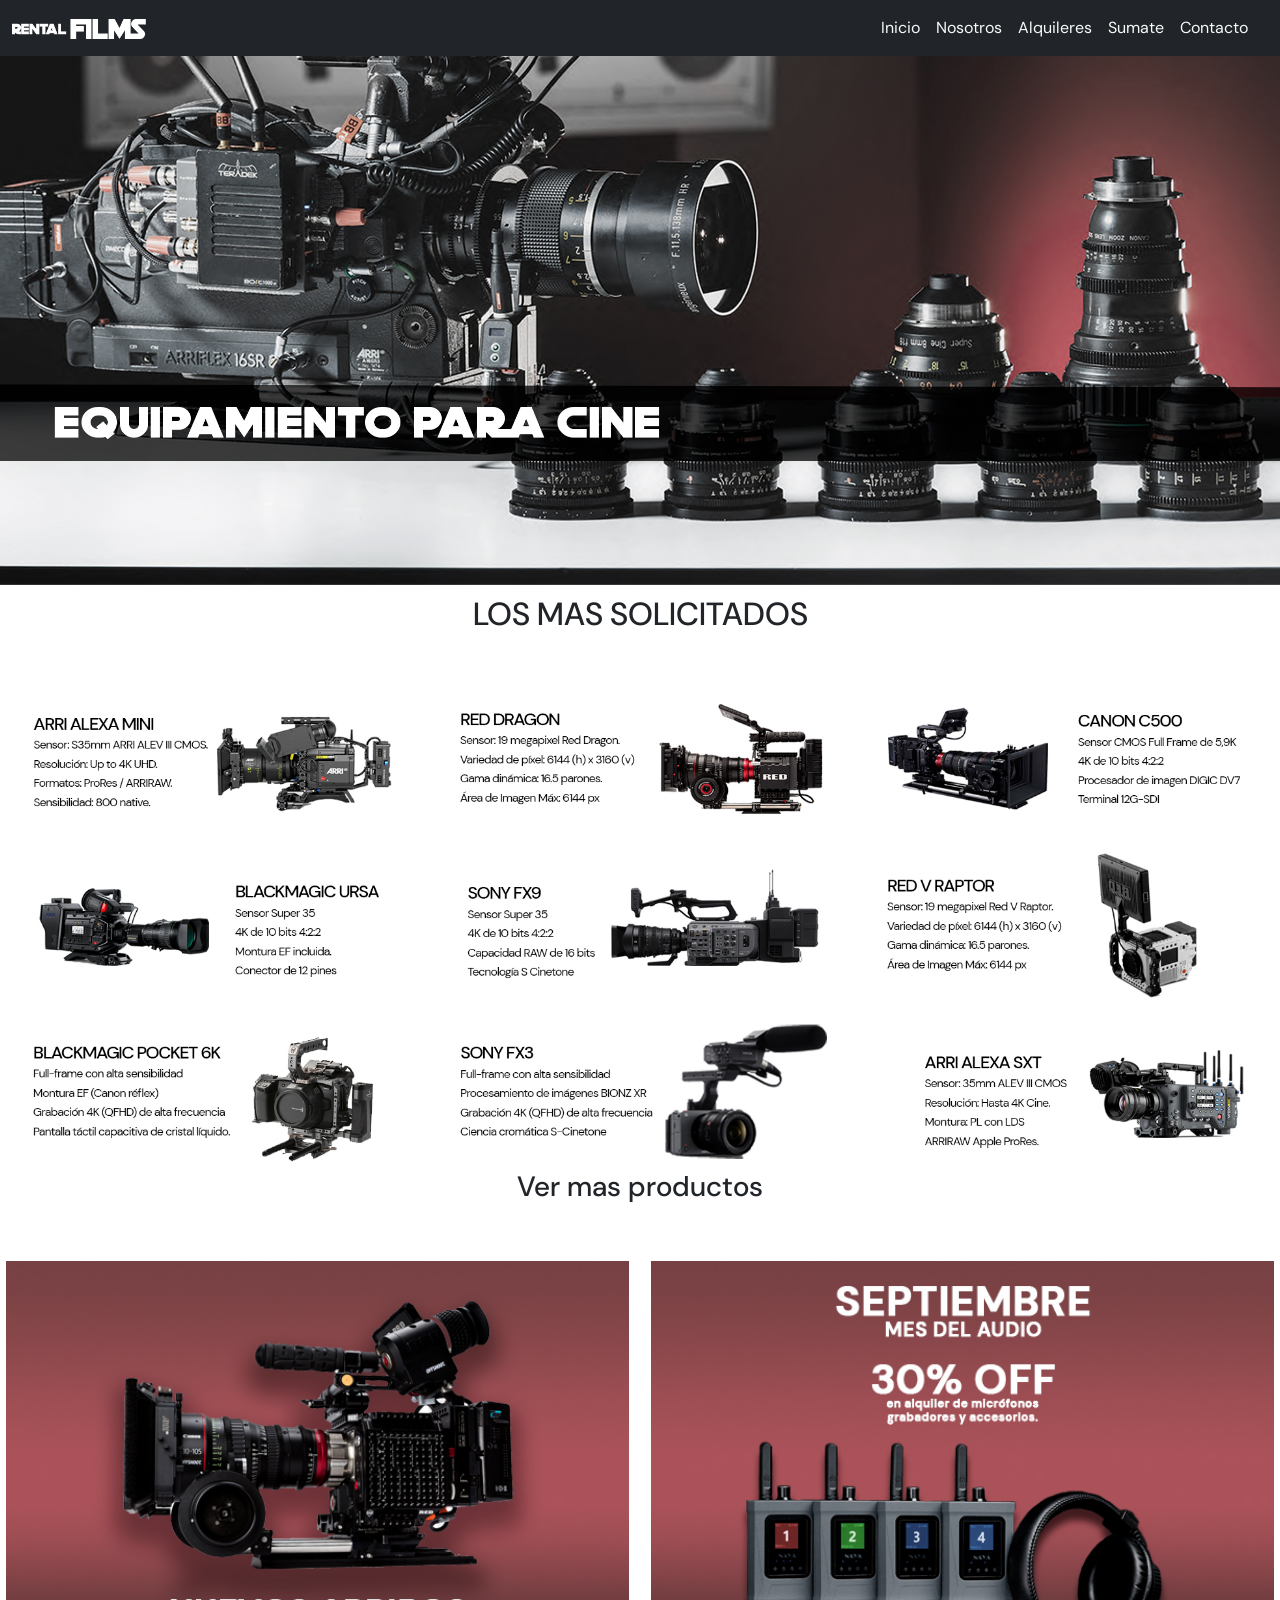
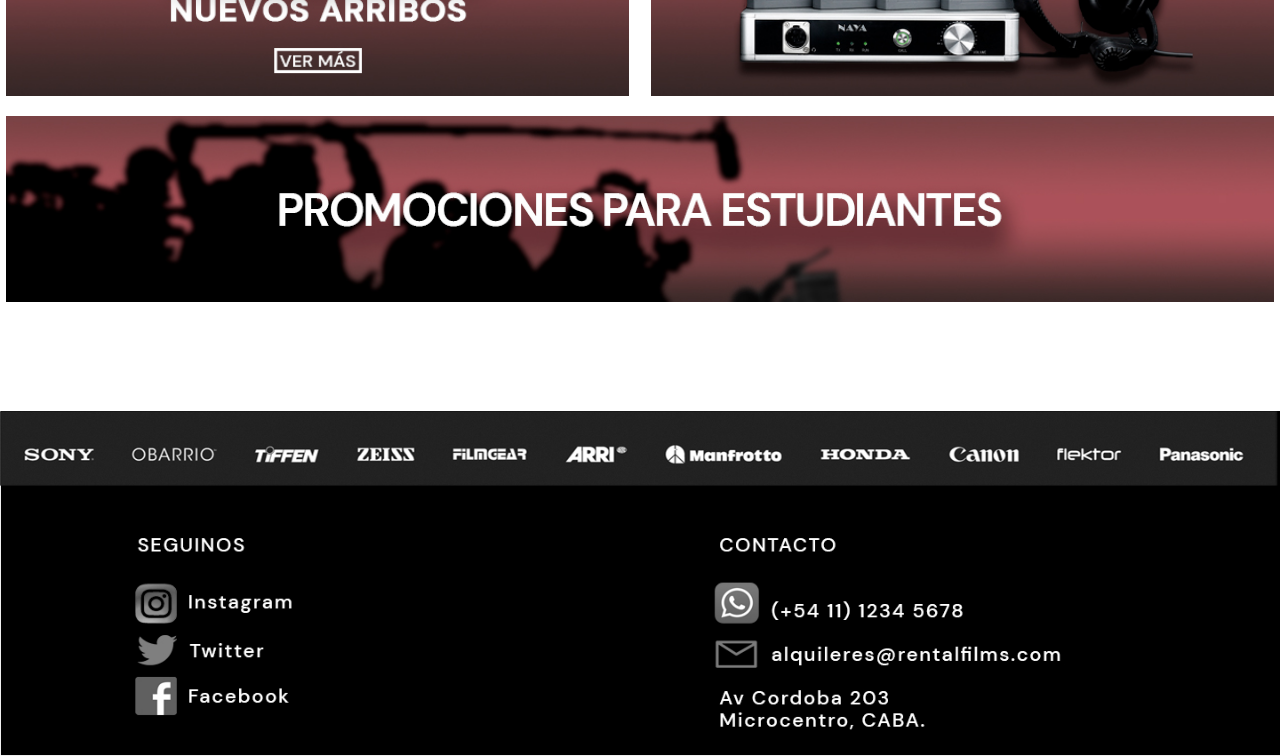
==== index.html @ cde0d030 "Update 30/9" ====
<!DOCTYPE html>
<html lang="en">
  <head>
    <meta charset="UTF-8" />
    <meta http-equiv="X-UA-Compatible" content="IE=edge" />
    <meta name="viewport" content="width=device-width, initial-scale=1.0" />
    <title>Rental Films</title>
    <link rel="icon" type="image/jpg" href="./Images/favicon.png" />
    <link
      href="https://cdn.jsdelivr.net/npm/bootstrap@5.2.1/dist/css/bootstrap.min.css"
      rel="stylesheet"
      integrity="sha384-iYQeCzEYFbKjA/T2uDLTpkwGzCiq6soy8tYaI1GyVh/UjpbCx/TYkiZhlZB6+fzT"
      crossorigin="anonymous"
    />
    <link rel="stylesheet" href="css/style.css" />
    <link rel="preconnect" href="https://fonts.googleapis.com" />
    <link rel="preconnect" href="https://fonts.gstatic.com" crossorigin />
    <link
      href="https://fonts.googleapis.com/css2?family=DM+Sans:ital,wght@0,400;0,500;0,700;1,400;1,500;1,700&display=swap"
      rel="stylesheet"
    />
  </head>
  <body class="body">
    <!-- Header -->
    <header class="main_header">
      <nav class="navbar navbar-expand-lg bg-dark navbar-dark">
        <div class="container-fluid">
          <div style="width:150px;">
            <a href="./index.html">
          <img class="img-fluid w-100 m-auto hidden lg-up" src="./Images/LOGO RENTAL FILMS WHITE.png" alt="Logo fluid">
        </a>
        </div>
          <button
            class="navbar-toggler"
            type="button"
            data-bs-toggle="collapse"
            data-bs-target="#navbarTogglerDemo03"
            aria-controls="navbarTogglerDemo03"
            aria-expanded="false"
            aria-label="Toggle navigation">
            <span class="navbar-toggler-icon"></span>
          </button>
          <div
            class="container collapse navbar-collapse"
            id="navbarTogglerDemo03">
            <ul class="navbar-nav ms-auto mb-2 mb-lg-0">              
              <li class="nav-item">
                <a class="nav-link text-light" href="./index.html">Inicio</a>
              </li>
              <li class="nav-item">
                <a class="nav-link text-light" href="./Nosotros.html"
                  >Nosotros</a
                >
              </li>
              <li class="nav-item">
                <a class="nav-link text-light" href="./Alquileres.html"
                  >Alquileres</a
                >
              </li>
              <li class="nav-item">
                <a class="nav-link text-light" href="./Sumate.html">Sumate</a>
              </li>
              <li class="nav-item">
                <a class="nav-link text-light" href="./Contacto.html"
                  >Contacto</a
                >
              </li>
            </ul>
          </div>
        </div>
      </nav>
    </header>
    <!-- Fin Header -->
    <!-- Main -->
    <main>
      <section class="main_img">
        <img class="imagenportada" src="./Images/Portada 4.jpg" alt="Portada" />
      </section>
      <div class="main_maspedidos_title">
        <h2>LOS MAS SOLICITADOS</h2>
      </div>
      <section class="main_maspedidos">
        <div class="main_maspedidos_box">
          <img
            class="main_maspedidos_cam"
            src="./Images/SECTION 1/DIV/ARRI ALEXA MINI.jpg"
            alt="Arri Alexa"
          />
        </div>
        <div class="main_maspedidos_box">
          <img
            class="main_maspedidos_cam"
            src="./Images/SECTION 1/DIV/RED DRAGON.jpg"
            alt="Red Dragon"
          />
        </div>
        <div class="main_maspedidos_box">
          <img
            class="main_maspedidos_cam"
            src="./Images/SECTION 1/DIV/CANON C500.jpg"
            alt="Canon C500"
          />
        </div>
        <div class="main_maspedidos_box">
          <img
            class="main_maspedidos_cam"
            src="./Images/SECTION 1/DIV/BLACKMAGIC URSA.jpg"
            alt="Blackmagic"
          />
        </div>
        <div class="main_maspedidos_box">
          <img
            class="main_maspedidos_cam"
            src="./Images/SECTION 1/DIV/SONY FX9.jpg"
            alt="Sony Fx9"
          />
        </div>
        <div class="main_maspedidos_box">
          <img
            class="main_maspedidos_cam"
            src="./Images/SECTION 1/DIV/RED V RAPTOR.jpg"
            alt="Red V Raptor"
          />
        </div>
        <div class="main_maspedidos_box">
          <img
            class="main_maspedidos_cam"
            src="./Images/SECTION 1/DIV/BLACKMAGIC POCKET 6K.jpg"
            alt="Blackmagic 6k"
          />
        </div>
        <div class="main_maspedidos_box">
          <img
            class="main_maspedidos_cam"
            src="./Images/SECTION 1/DIV/SONY FX3.jpg"
            alt="Sony FX3"
          />
        </div>
        <div class="main_maspedidos_box">
          <img
            class="main_maspedidos_cam"
            src="./Images/SECTION 1/DIV/ARRI SXT.jpg"
            alt="Arri SXT"
          />
        </div>
      </section>
      <h3 class="masproductos">Ver mas productos</h3>
      <section class="seccion3">
        <div class="arribos_oferta">
          <img
            class="nuevos_arribos"
            src="./Images/SECTION 2/NUEVOS ARRIBOS.jpg"
            alt="Nuevos"
          />
          <img
            class="oferta_del_mes"
            src="./Images/Mes_del_audio2.jpg"
            alt="Oferta Septiembre"
          />
          <img
            class="promo_estudiantes"
            src="./Images/Promo Estudiantes.jpg"
            alt="Promo Estudiantes"
          />
        </div>
      </section>
    </main>
    <script
      src="https://cdn.jsdelivr.net/npm/bootstrap@5.2.1/dist/js/bootstrap.bundle.min.js"
      integrity="sha384-u1OknCvxWvY5kfmNBILK2hRnQC3Pr17a+RTT6rIHI7NnikvbZlHgTPOOmMi466C8"
      crossorigin="anonymous"
    ></script>
    <!-- Fin Main -->
  </body>
  <!-- Footer -->
  <footer class="footer">
    <div>
      <img class="footer_img" src="./Images/FOOTER.jpg" alt="Footer img" />
    </div>
  </footer>
  <!-- Fin Footer -->
</html>
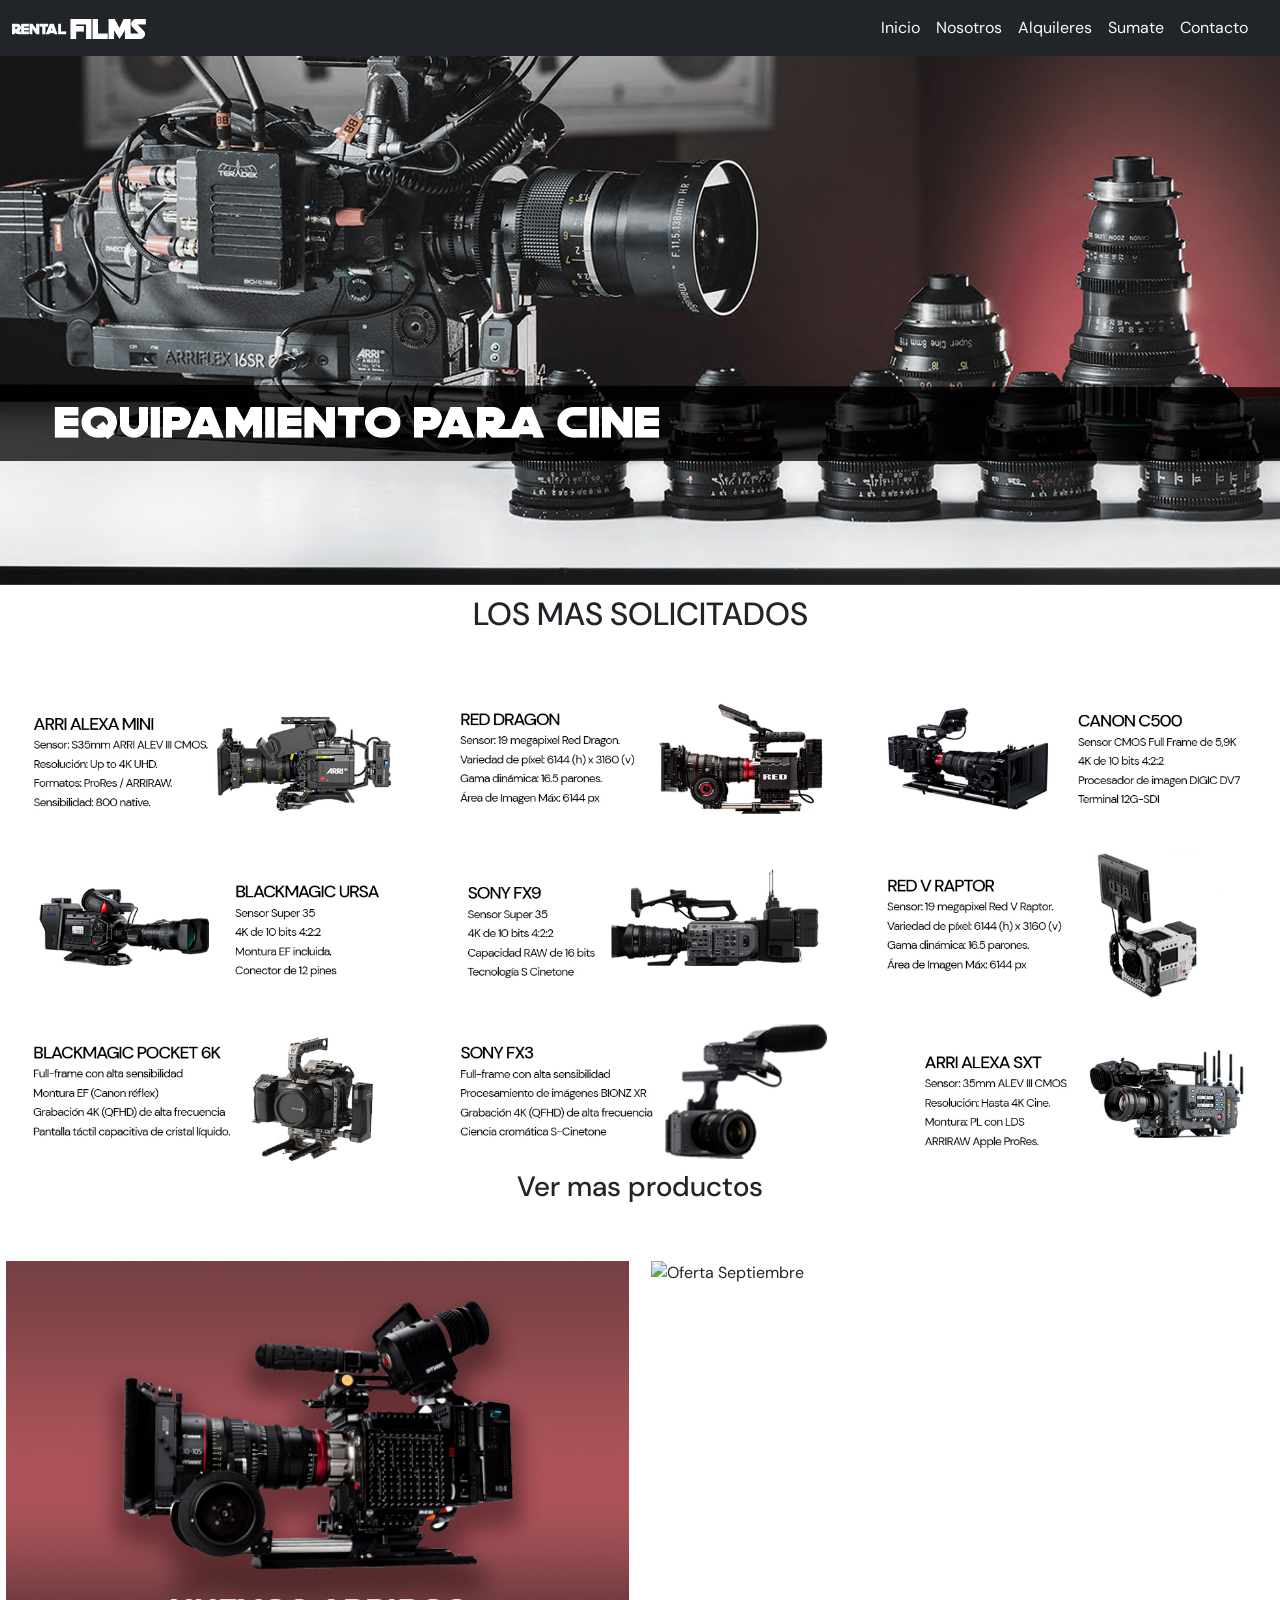
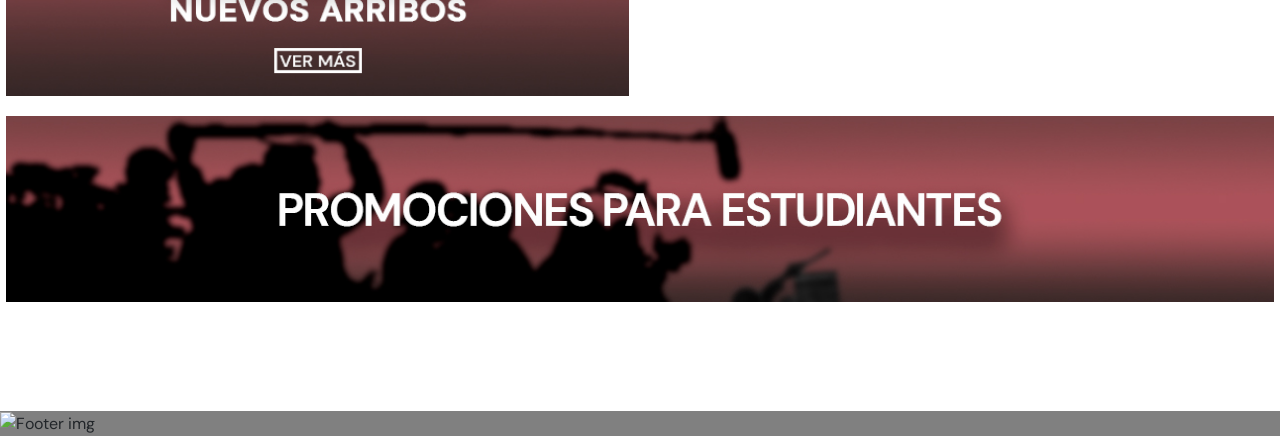
==== commit bab04c14: "update 30/9 2" ====
--- a/index.html
+++ b/index.html
@@ -27,7 +27,7 @@
         <div class="container-fluid">
           <div style="width:150px;">
             <a href="./index.html">
-          <img class="img-fluid w-100 m-auto hidden lg-up" src="./Images/LOGO RENTAL FILMS WHITE.png" alt="Logo fluid">
+          <img class="img-fluid w-100 m-auto hidden lg-up" src="./Images/logo_rental_films_white.png" alt="Logo fluid">
         </a>
         </div>
           <button
@@ -48,20 +48,20 @@
                 <a class="nav-link text-light" href="./index.html">Inicio</a>
               </li>
               <li class="nav-item">
-                <a class="nav-link text-light" href="./Nosotros.html"
+                <a class="nav-link text-light" href="./nosotros.html"
                   >Nosotros</a
                 >
               </li>
               <li class="nav-item">
-                <a class="nav-link text-light" href="./Alquileres.html"
+                <a class="nav-link text-light" href="./alquileres.html"
                   >Alquileres</a
                 >
               </li>
               <li class="nav-item">
-                <a class="nav-link text-light" href="./Sumate.html">Sumate</a>
+                <a class="nav-link text-light" href="./sumate.html">Sumate</a>
               </li>
               <li class="nav-item">
-                <a class="nav-link text-light" href="./Contacto.html"
+                <a class="nav-link text-light" href="./contacto.html"
                   >Contacto</a
                 >
               </li>
@@ -74,7 +74,7 @@
     <!-- Main -->
     <main>
       <section class="main_img">
-        <img class="imagenportada" src="./Images/Portada 4.jpg" alt="Portada" />
+        <img class="imagenportada" src="./Images/portada_4.jpg" alt="Portada" />
       </section>
       <div class="main_maspedidos_title">
         <h2>LOS MAS SOLICITADOS</h2>
@@ -83,63 +83,63 @@
         <div class="main_maspedidos_box">
           <img
             class="main_maspedidos_cam"
-            src="./Images/SECTION 1/DIV/ARRI ALEXA MINI.jpg"
+            src="./Images/section1/arri_alexa_mini.jpg"
             alt="Arri Alexa"
           />
         </div>
         <div class="main_maspedidos_box">
           <img
             class="main_maspedidos_cam"
-            src="./Images/SECTION 1/DIV/RED DRAGON.jpg"
+            src="./Images/section1/red_dragon.jpg"
             alt="Red Dragon"
           />
         </div>
         <div class="main_maspedidos_box">
           <img
             class="main_maspedidos_cam"
-            src="./Images/SECTION 1/DIV/CANON C500.jpg"
+            src="./Images/section1/canon_c500.jpg"
             alt="Canon C500"
           />
         </div>
         <div class="main_maspedidos_box">
           <img
             class="main_maspedidos_cam"
-            src="./Images/SECTION 1/DIV/BLACKMAGIC URSA.jpg"
+            src="./Images/section1/blackmagic_ursa.jpg"
             alt="Blackmagic"
           />
         </div>
         <div class="main_maspedidos_box">
           <img
             class="main_maspedidos_cam"
-            src="./Images/SECTION 1/DIV/SONY FX9.jpg"
+            src="./Images/section1/sony_fx9.jpg"
             alt="Sony Fx9"
           />
         </div>
         <div class="main_maspedidos_box">
           <img
             class="main_maspedidos_cam"
-            src="./Images/SECTION 1/DIV/RED V RAPTOR.jpg"
+            src="./Images/section1/red_v_raptor.jpg"
             alt="Red V Raptor"
           />
         </div>
         <div class="main_maspedidos_box">
           <img
             class="main_maspedidos_cam"
-            src="./Images/SECTION 1/DIV/BLACKMAGIC POCKET 6K.jpg"
+            src="./Images/section1/blackmagic_pocket_6k.jpg"
             alt="Blackmagic 6k"
           />
         </div>
         <div class="main_maspedidos_box">
           <img
             class="main_maspedidos_cam"
-            src="./Images/SECTION 1/DIV/SONY FX3.jpg"
+            src="./Images/section1/sony_fx3.jpg"
             alt="Sony FX3"
           />
         </div>
         <div class="main_maspedidos_box">
           <img
             class="main_maspedidos_cam"
-            src="./Images/SECTION 1/DIV/ARRI SXT.jpg"
+            src="./Images/section1/arri_sxt.jpg"
             alt="Arri SXT"
           />
         </div>
@@ -149,17 +149,17 @@
         <div class="arribos_oferta">
           <img
             class="nuevos_arribos"
-            src="./Images/SECTION 2/NUEVOS ARRIBOS.jpg"
+            src="./Images/section2/nuevos_arribos.jpg"
             alt="Nuevos"
           />
           <img
             class="oferta_del_mes"
-            src="./Images/Mes_del_audio2.jpg"
+            src="./Images/mes_del_audio2.jpg"
             alt="Oferta Septiembre"
           />
           <img
             class="promo_estudiantes"
-            src="./Images/Promo Estudiantes.jpg"
+            src="./Images/promo_estudiantes.jpg"
             alt="Promo Estudiantes"
           />
         </div>
@@ -175,7 +175,7 @@
   <!-- Footer -->
   <footer class="footer">
     <div>
-      <img class="footer_img" src="./Images/FOOTER.jpg" alt="Footer img" />
+      <img class="footer_img" src="./Images/footer.jpg" alt="Footer img" />
     </div>
   </footer>
   <!-- Fin Footer -->
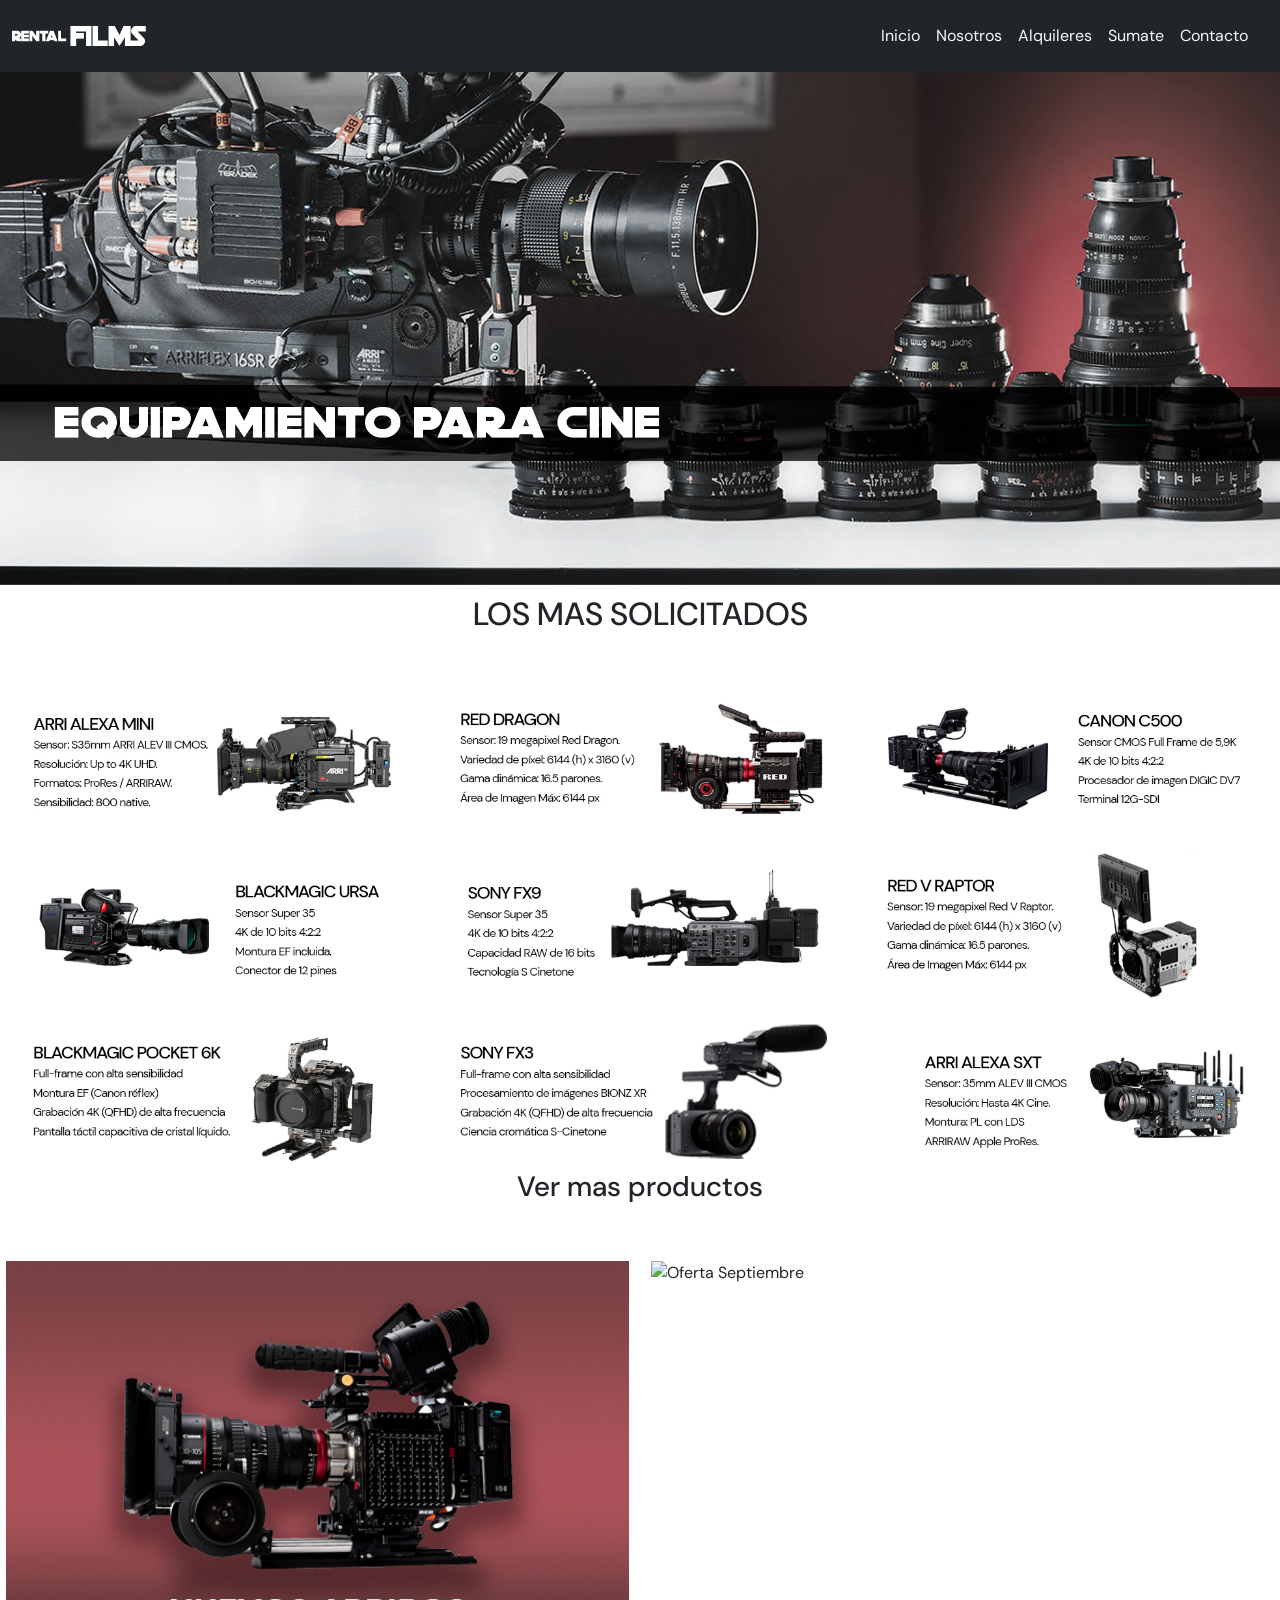
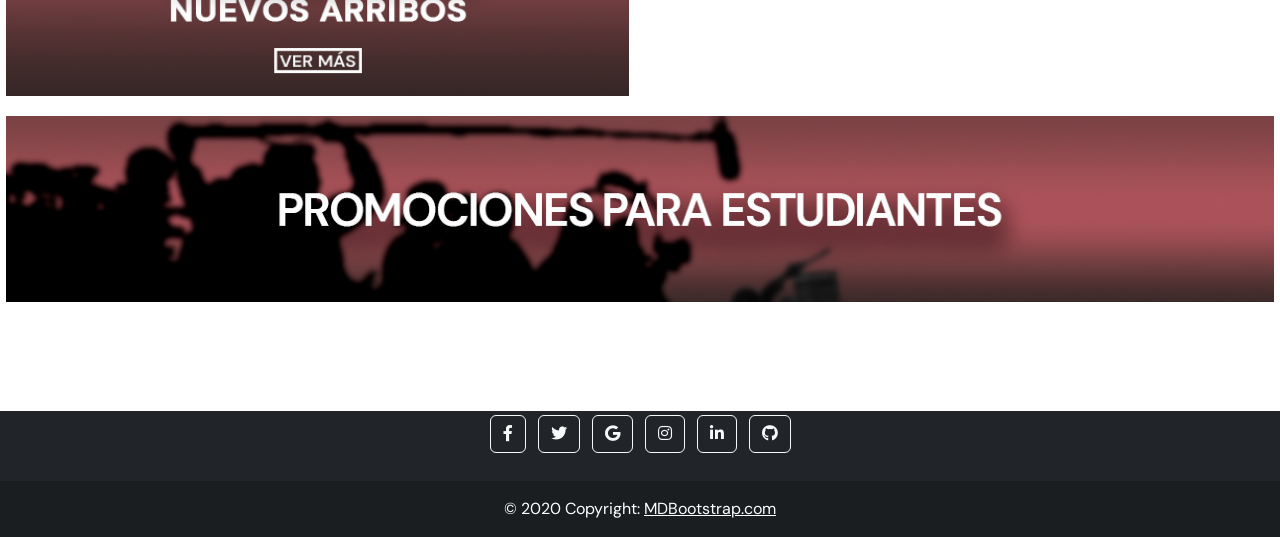
==== commit a0b46a83: "update 1/10" ====
--- a/index.html
+++ b/index.html
@@ -12,6 +12,8 @@
       integrity="sha384-iYQeCzEYFbKjA/T2uDLTpkwGzCiq6soy8tYaI1GyVh/UjpbCx/TYkiZhlZB6+fzT"
       crossorigin="anonymous"
     />
+    <link rel="stylesheet" href="https://use.fontawesome.com/releases/v5.8.1/css/all.css" integrity="sha384-50oBUHEmvpQ+1lW4y57PTFmhCaXp0ML5d60M1M7uH2+nqUivzIebhndOJK28anvf" crossorigin="anonymous">
+
     <link rel="stylesheet" href="css/style.css" />
     <link rel="preconnect" href="https://fonts.googleapis.com" />
     <link rel="preconnect" href="https://fonts.gstatic.com" crossorigin />
@@ -27,7 +29,9 @@
         <div class="container-fluid">
           <div style="width:150px;">
             <a href="./index.html">
-          <img class="img-fluid w-100 m-auto hidden lg-up" src="./Images/logo_rental_films_white.png" alt="Logo fluid">
+              <h1>
+                <img class="img-fluid w-100 m-auto hidden lg-up" src="./Images/logo_rental_films_white.png" alt="Logo fluid">
+              </h1>
         </a>
         </div>
           <button
@@ -173,10 +177,55 @@
     <!-- Fin Main -->
   </body>
   <!-- Footer -->
-  <footer class="footer">
-    <div>
-      <img class="footer_img" src="./Images/footer.jpg" alt="Footer img" />
+  <div>
+
+    <footer class="bg-dark text-center text-white">
+    <!-- Grid container -->
+    <div class="container p-xxl-5">
+      <!-- Section: Social media -->
+      <section class="mb-4">
+        <!-- Facebook -->
+        <a class="btn btn-outline-light btn-floating m-1" href="#!" role="button"
+          ><i class="fab fa-facebook-f"></i
+        ></a>
+  
+        <!-- Twitter -->
+        <a class="btn btn-outline-light btn-floating m-1" href="#!" role="button"
+          ><i class="fab fa-twitter"></i
+        ></a>
+  
+        <!-- Google -->
+        <a class="btn btn-outline-light btn-floating m-1" href="#!" role="button"
+          ><i class="fab fa-google"></i
+        ></a>
+  
+        <!-- Instagram -->
+        <a class="btn btn-outline-light btn-floating m-1" href="#!" role="button"
+          ><i class="fab fa-instagram"></i
+        ></a>
+  
+        <!-- Linkedin -->
+        <a class="btn btn-outline-light btn-floating m-1" href="#!" role="button"
+          ><i class="fab fa-linkedin-in"></i
+        ></a>
+  
+        <!-- Github -->
+        <a class="btn btn-outline-light btn-floating m-1" href="#!" role="button"
+          ><i class="fab fa-github"></i
+        ></a>
+      </section>
+      <!-- Section: Social media -->
     </div>
+    <!-- Grid container -->
+  
+    <!-- Copyright -->
+    <div class="text-center p-3" style="background-color: rgba(0, 0, 0, 0.2);">
+      © 2020 Copyright:
+      <a class="text-white" href="https://mdbootstrap.com/">MDBootstrap.com</a>
+    </div>
+    <!-- Copyright -->
   </footer>
+    
+  </div>
   <!-- Fin Footer -->
 </html>
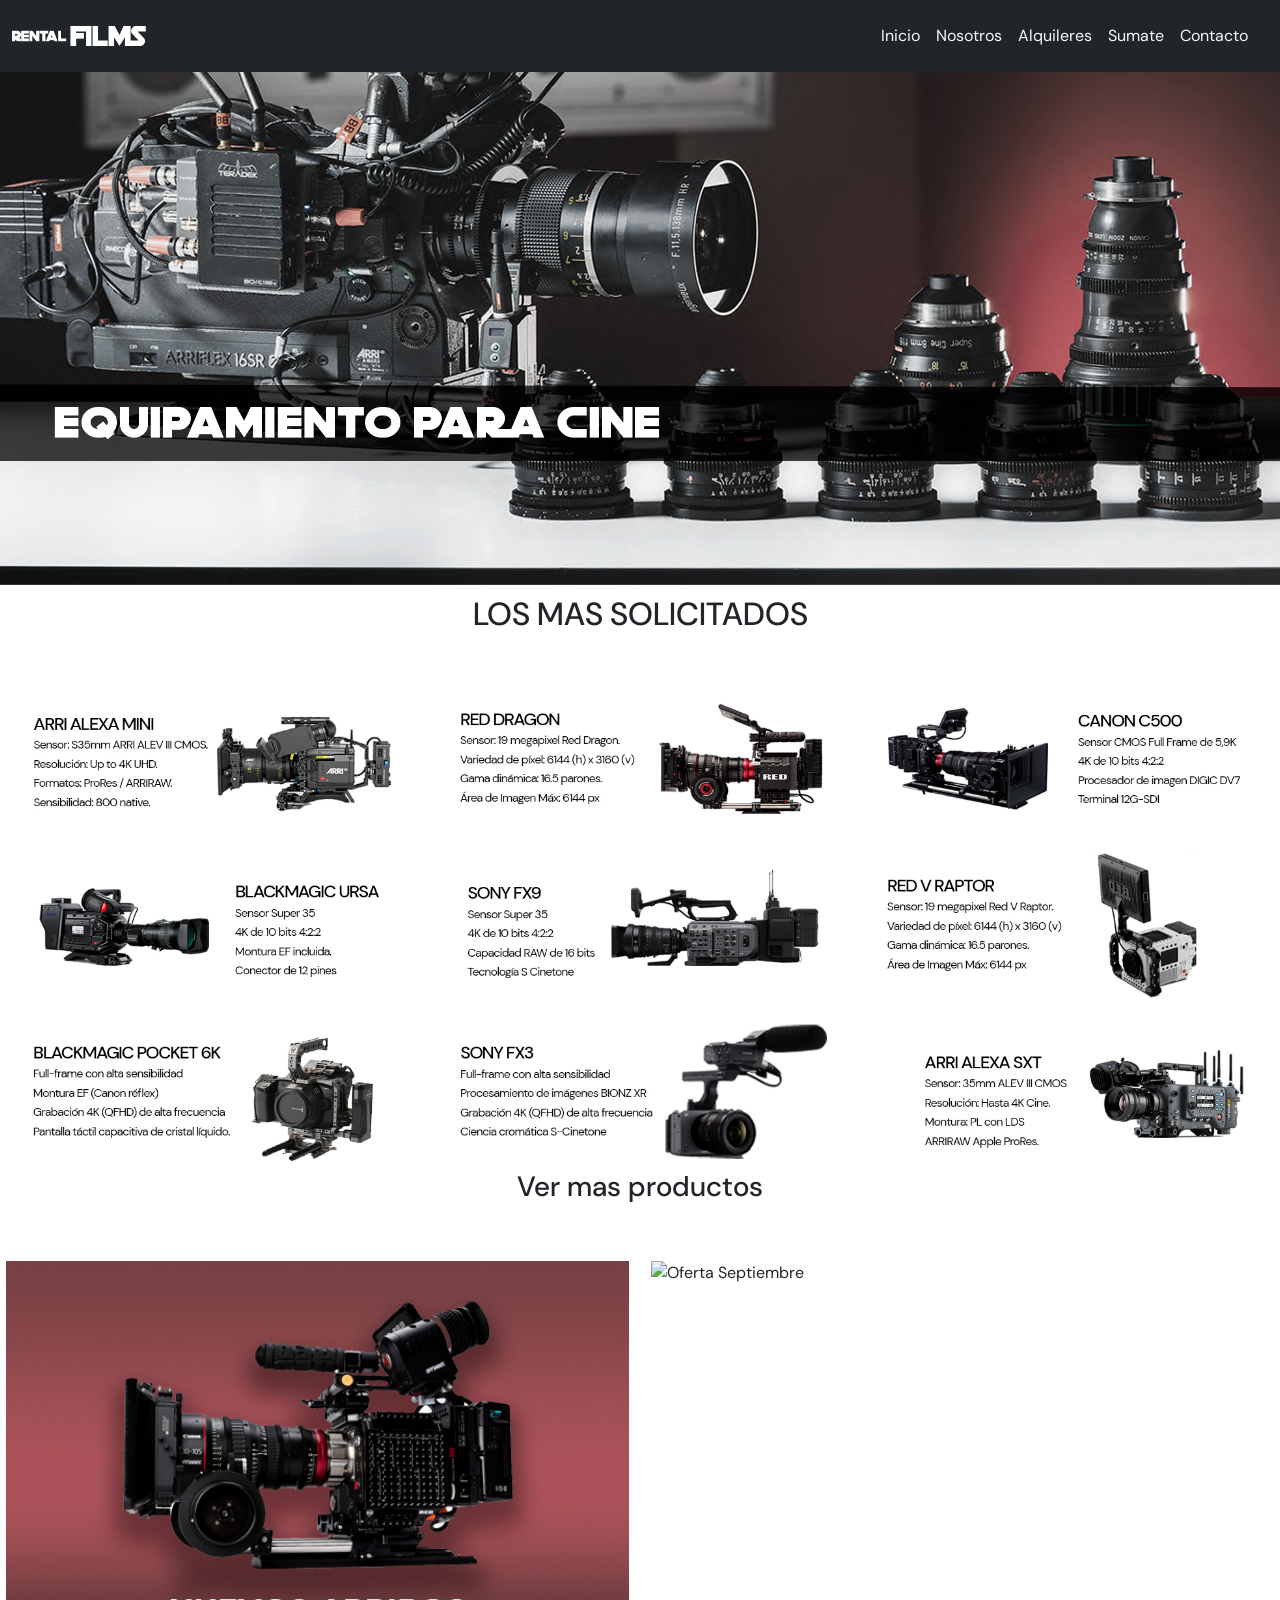
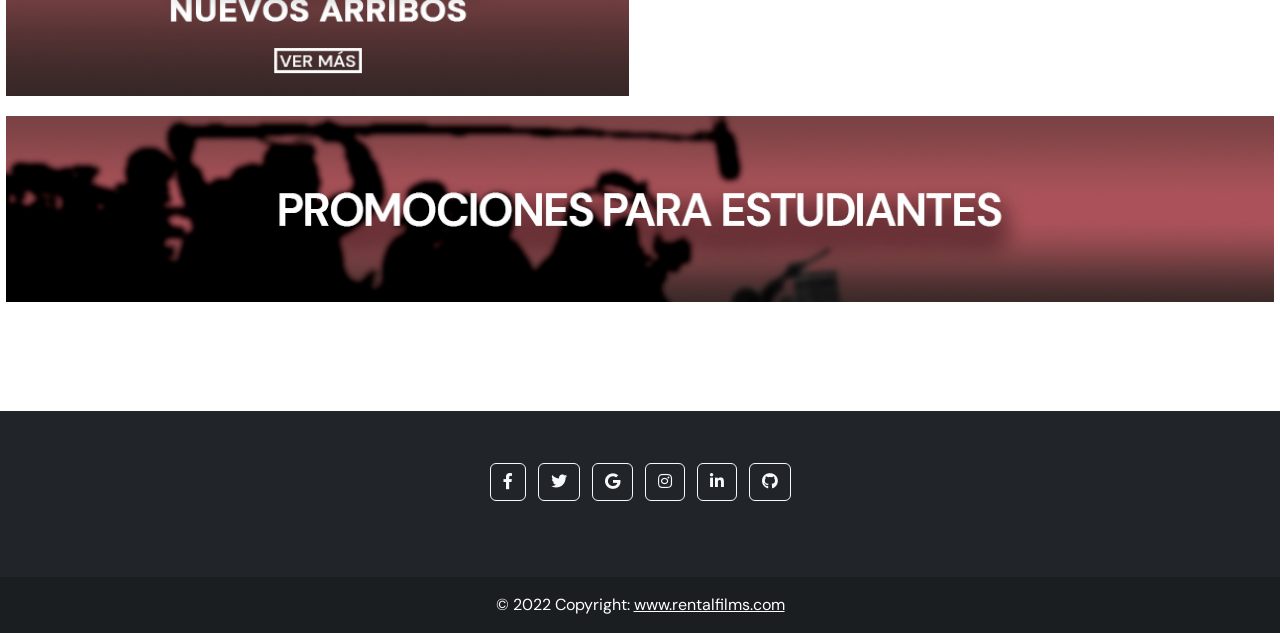
==== commit fcaefddb: "update 1/10 2" ====
--- a/index.html
+++ b/index.html
@@ -181,7 +181,7 @@
 
     <footer class="bg-dark text-center text-white">
     <!-- Grid container -->
-    <div class="container p-xxl-5">
+    <div class="container p-sm-5 p-md-5 p-xl-5">
       <!-- Section: Social media -->
       <section class="mb-4">
         <!-- Facebook -->
@@ -220,8 +220,8 @@
   
     <!-- Copyright -->
     <div class="text-center p-3" style="background-color: rgba(0, 0, 0, 0.2);">
-      © 2020 Copyright:
-      <a class="text-white" href="https://mdbootstrap.com/">MDBootstrap.com</a>
+      © 2022 Copyright:
+      <a class="text-white" href="https://google.com/">www.rentalfilms.com</a>
     </div>
     <!-- Copyright -->
   </footer>
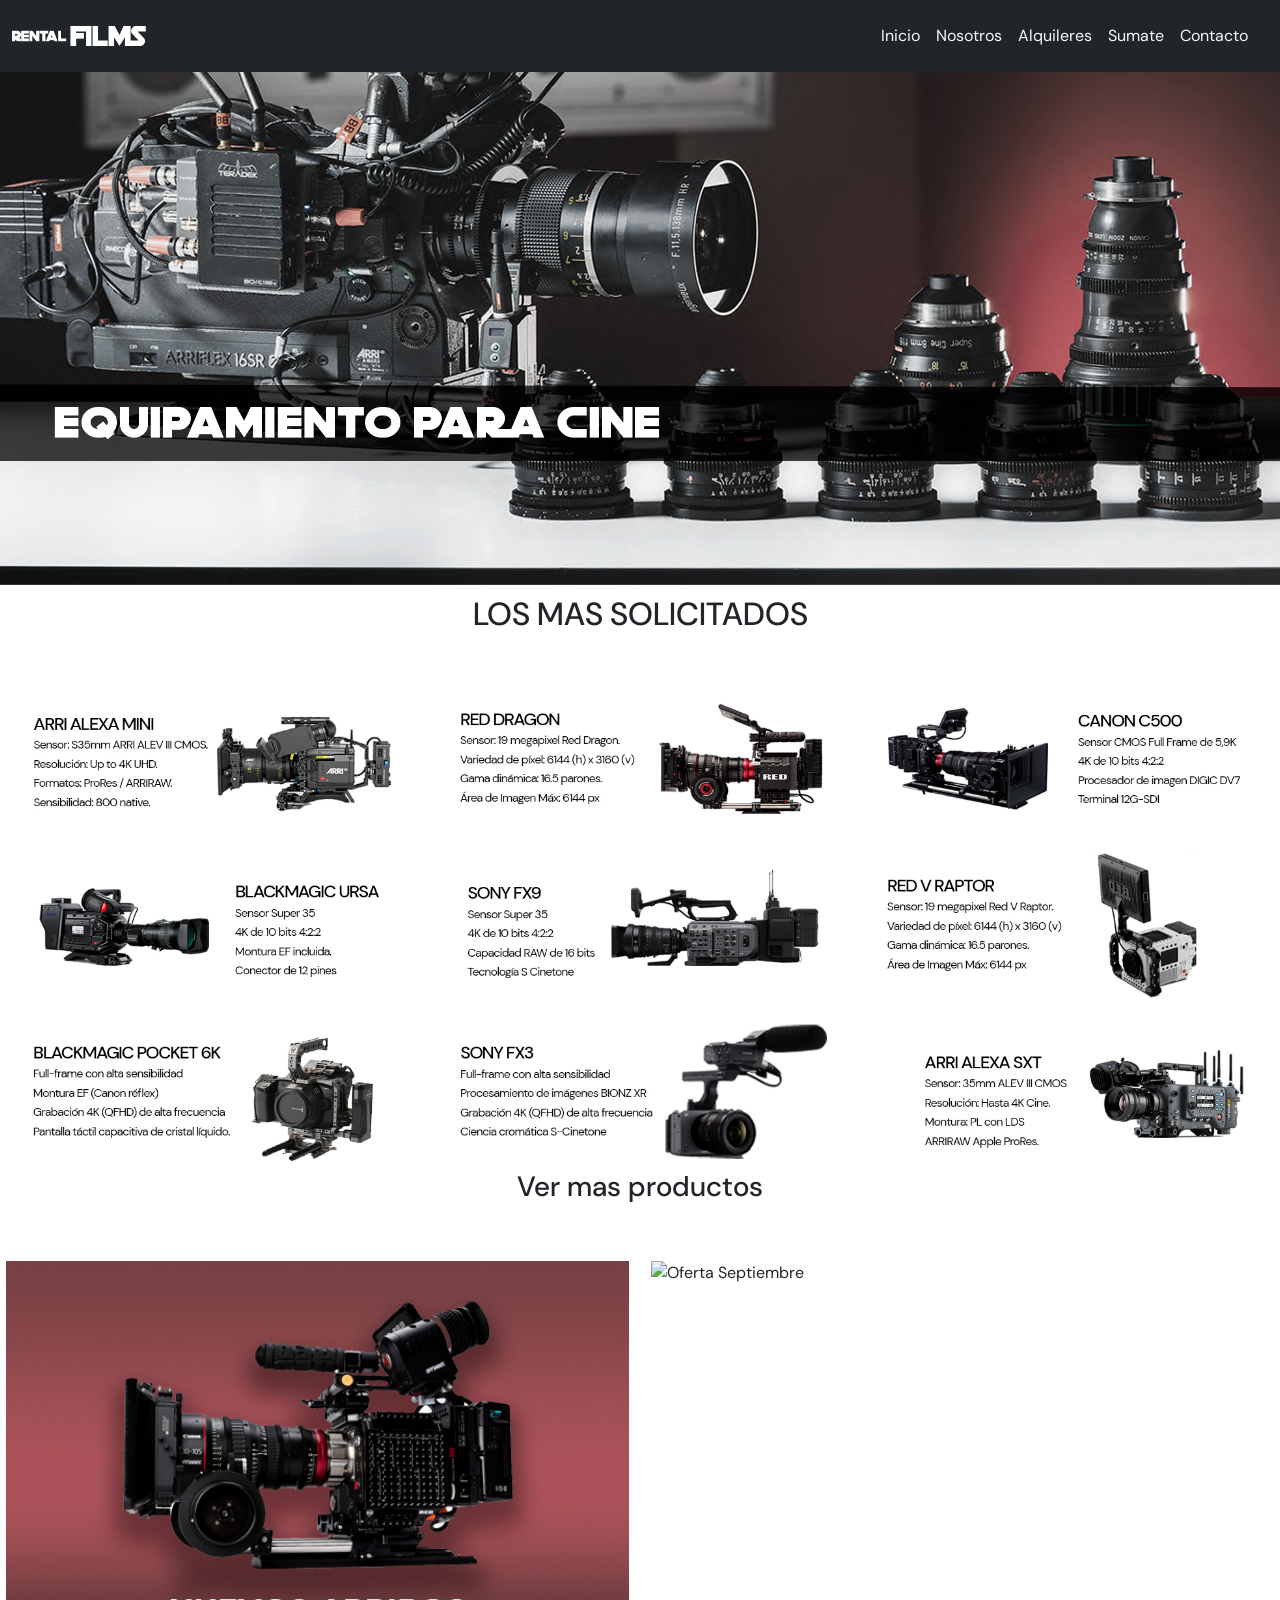
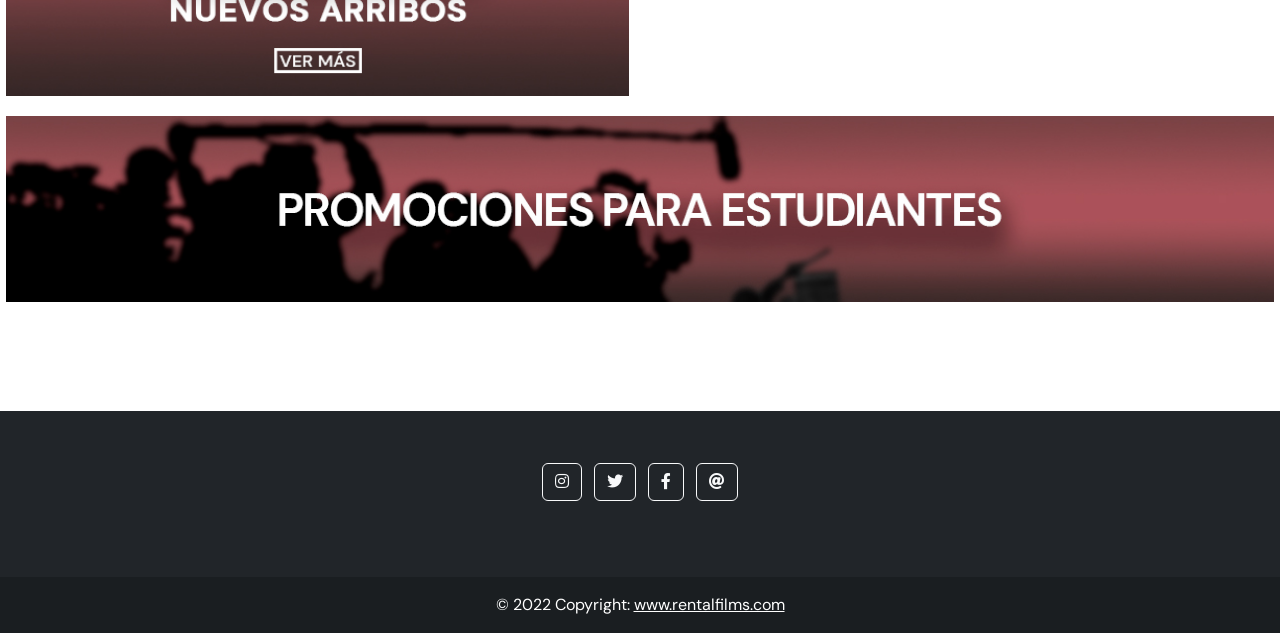
==== commit a9508169: "update 1/10 4" ====
--- a/index.html
+++ b/index.html
@@ -12,7 +12,12 @@
       integrity="sha384-iYQeCzEYFbKjA/T2uDLTpkwGzCiq6soy8tYaI1GyVh/UjpbCx/TYkiZhlZB6+fzT"
       crossorigin="anonymous"
     />
-    <link rel="stylesheet" href="https://use.fontawesome.com/releases/v5.8.1/css/all.css" integrity="sha384-50oBUHEmvpQ+1lW4y57PTFmhCaXp0ML5d60M1M7uH2+nqUivzIebhndOJK28anvf" crossorigin="anonymous">
+    <link
+      rel="stylesheet"
+      href="https://use.fontawesome.com/releases/v5.8.1/css/all.css"
+      integrity="sha384-50oBUHEmvpQ+1lW4y57PTFmhCaXp0ML5d60M1M7uH2+nqUivzIebhndOJK28anvf"
+      crossorigin="anonymous"
+    />
 
     <link rel="stylesheet" href="css/style.css" />
     <link rel="preconnect" href="https://fonts.googleapis.com" />
@@ -27,13 +32,17 @@
     <header class="main_header">
       <nav class="navbar navbar-expand-lg bg-dark navbar-dark">
         <div class="container-fluid">
-          <div style="width:150px;">
+          <div style="width: 150px">
             <a href="./index.html">
               <h1>
-                <img class="img-fluid w-100 m-auto hidden lg-up" src="./Images/logo_rental_films_white.png" alt="Logo fluid">
+                <img
+                  class="img-fluid w-100 m-auto hidden lg-up"
+                  src="./Images/logo_rental_films_white.png"
+                  alt="Logo fluid"
+                />
               </h1>
-        </a>
-        </div>
+            </a>
+          </div>
           <button
             class="navbar-toggler"
             type="button"
@@ -41,13 +50,15 @@
             data-bs-target="#navbarTogglerDemo03"
             aria-controls="navbarTogglerDemo03"
             aria-expanded="false"
-            aria-label="Toggle navigation">
+            aria-label="Toggle navigation"
+          >
             <span class="navbar-toggler-icon"></span>
           </button>
           <div
             class="container collapse navbar-collapse"
-            id="navbarTogglerDemo03">
-            <ul class="navbar-nav ms-auto mb-2 mb-lg-0">              
+            id="navbarTogglerDemo03"
+          >
+            <ul class="navbar-nav ms-auto mb-2 mb-lg-0">
               <li class="nav-item">
                 <a class="nav-link text-light" href="./index.html">Inicio</a>
               </li>
@@ -178,54 +189,54 @@
   </body>
   <!-- Footer -->
   <div>
-
     <footer class="bg-dark text-center text-white">
-    <!-- Grid container -->
-    <div class="container p-sm-5 p-md-5 p-xl-5">
-      <!-- Section: Social media -->
-      <section class="mb-4">
-        <!-- Facebook -->
-        <a class="btn btn-outline-light btn-floating m-1" href="#!" role="button"
-          ><i class="fab fa-facebook-f"></i
-        ></a>
-  
-        <!-- Twitter -->
-        <a class="btn btn-outline-light btn-floating m-1" href="#!" role="button"
-          ><i class="fab fa-twitter"></i
-        ></a>
-  
-        <!-- Google -->
-        <a class="btn btn-outline-light btn-floating m-1" href="#!" role="button"
-          ><i class="fab fa-google"></i
-        ></a>
-  
-        <!-- Instagram -->
-        <a class="btn btn-outline-light btn-floating m-1" href="#!" role="button"
-          ><i class="fab fa-instagram"></i
-        ></a>
-  
-        <!-- Linkedin -->
-        <a class="btn btn-outline-light btn-floating m-1" href="#!" role="button"
-          ><i class="fab fa-linkedin-in"></i
-        ></a>
-  
-        <!-- Github -->
-        <a class="btn btn-outline-light btn-floating m-1" href="#!" role="button"
-          ><i class="fab fa-github"></i
-        ></a>
-      </section>
-      <!-- Section: Social media -->
-    </div>
-    <!-- Grid container -->
-  
-    <!-- Copyright -->
-    <div class="text-center p-3" style="background-color: rgba(0, 0, 0, 0.2);">
-      © 2022 Copyright:
-      <a class="text-white" href="https://google.com/">www.rentalfilms.com</a>
-    </div>
-    <!-- Copyright -->
-  </footer>
-    
+      <!-- Grid container -->
+      <div class="container p-4 p-sm-4 p-md-5 p-xl-5">
+        <!-- Section: Social media -->
+        <section class="mb-4">
+          <!-- Instagram -->
+          <a
+            class="btn btn-outline-light btn-floating m-1"
+            href="#!"
+            role="button"
+            ><i class="fab fa-instagram"></i
+          ></a>
+          <!-- Twitter -->
+          <a
+            class="btn btn-outline-light btn-floating m-1"
+            href="#!"
+            role="button"
+            ><i class="fab fa-twitter"></i
+          ></a>
+          <!-- Facebook -->
+          <a
+            class="btn btn-outline-light btn-floating m-1"
+            href="#!"
+            role="button"
+            ><i class="fab fa-facebook-f"></i
+          ></a>
+
+          <!-- Mail -->
+          <a
+            class="btn btn-outline-light btn-floating m-1"
+            href="#!"
+            role="button"
+            ><i class="fas fa-at"></i
+          ></a>
+
+          <!-- Instagram -->
+        </section>
+        <!-- Section: Social media -->
+      </div>
+      <!-- Grid container -->
+
+      <!-- Copyright -->
+      <div class="text-center p-3" style="background-color: rgba(0, 0, 0, 0.2)">
+        © 2022 Copyright:
+        <a class="text-white" href="https://google.com/">www.rentalfilms.com</a>
+      </div>
+      <!-- Copyright -->
+    </footer>
   </div>
   <!-- Fin Footer -->
 </html>
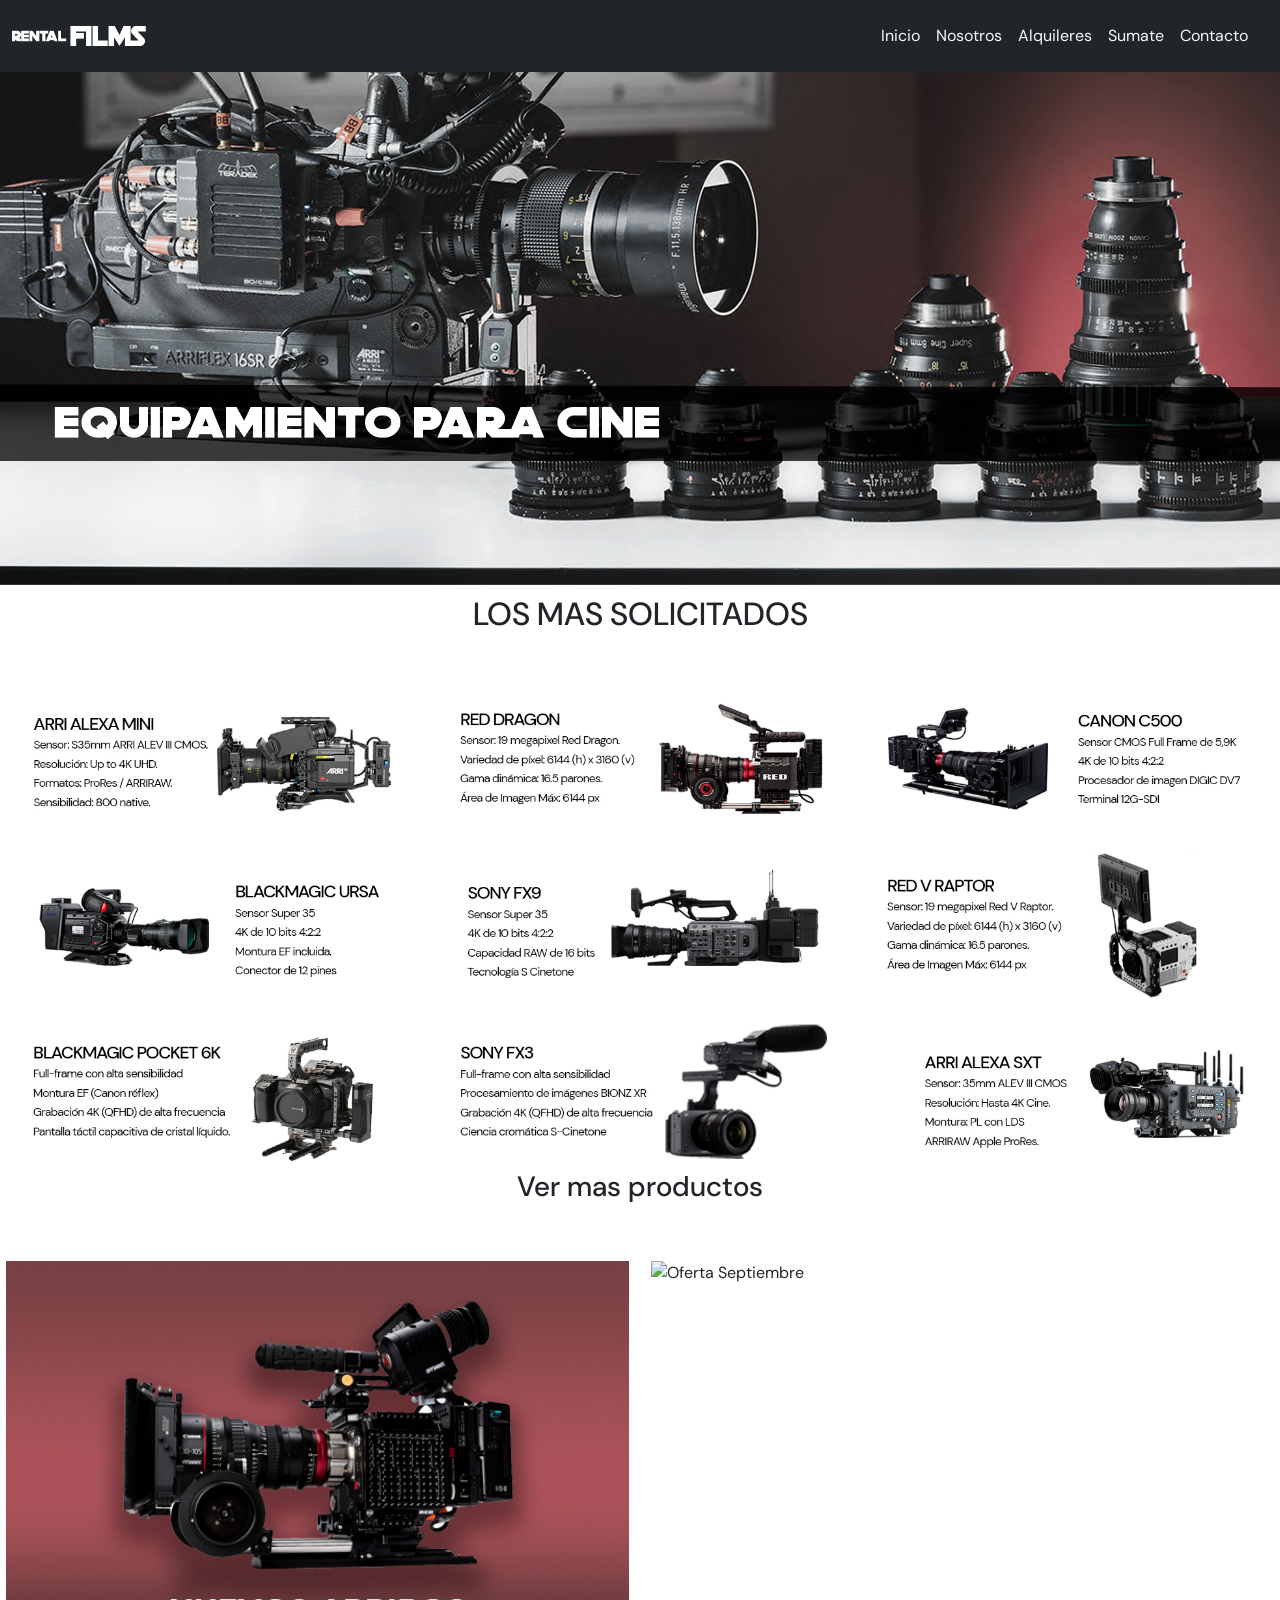
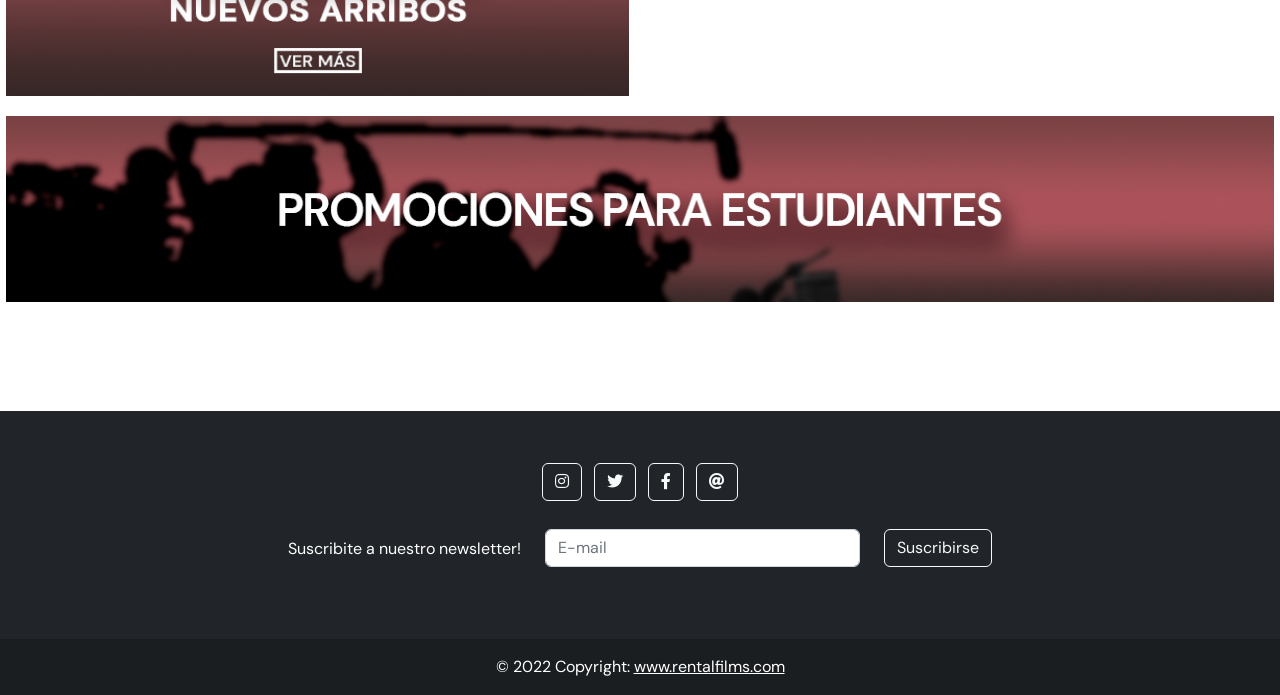
==== commit f833ce21: "update 1/10 5" ====
--- a/index.html
+++ b/index.html
@@ -187,56 +187,89 @@
     ></script>
     <!-- Fin Main -->
   </body>
-  <!-- Footer -->
-  <div>
-    <footer class="bg-dark text-center text-white">
-      <!-- Grid container -->
-      <div class="container p-4 p-sm-4 p-md-5 p-xl-5">
-        <!-- Section: Social media -->
-        <section class="mb-4">
-          <!-- Instagram -->
-          <a
-            class="btn btn-outline-light btn-floating m-1"
-            href="#!"
-            role="button"
-            ><i class="fab fa-instagram"></i
-          ></a>
-          <!-- Twitter -->
-          <a
-            class="btn btn-outline-light btn-floating m-1"
-            href="#!"
-            role="button"
-            ><i class="fab fa-twitter"></i
-          ></a>
-          <!-- Facebook -->
-          <a
-            class="btn btn-outline-light btn-floating m-1"
-            href="#!"
-            role="button"
-            ><i class="fab fa-facebook-f"></i
-          ></a>
-
-          <!-- Mail -->
-          <a
-            class="btn btn-outline-light btn-floating m-1"
-            href="#!"
-            role="button"
-            ><i class="fas fa-at"></i
-          ></a>
-
-          <!-- Instagram -->
-        </section>
-        <!-- Section: Social media -->
-      </div>
-      <!-- Grid container -->
-
-      <!-- Copyright -->
-      <div class="text-center p-3" style="background-color: rgba(0, 0, 0, 0.2)">
-        © 2022 Copyright:
-        <a class="text-white" href="https://google.com/">www.rentalfilms.com</a>
-      </div>
-      <!-- Copyright -->
-    </footer>
-  </div>
-  <!-- Fin Footer -->
+<!-- Footer -->
+<div>
+  <footer class="bg-dark text-center text-white">
+    <!-- Grid container -->
+    <div class="container p-4 p-sm-4 p-md-4 p-xl-4">
+      <!-- Section: Social media -->
+      <section class="p-4 p-sm-4 p-md-4 p-xl-4">
+        <!-- Instagram -->
+        <a
+          class="btn btn-outline-light btn-floating m-1"
+          href="https://instagram.com"
+          role="button"
+          ><i class="fab fa-instagram"></i
+        ></a>
+        <!-- Twitter -->
+        <a
+          class="btn btn-outline-light btn-floating m-1"
+          href="https://twitter.com"
+          role="button"
+          ><i class="fab fa-twitter"></i
+        ></a>
+        <!-- Facebook -->
+        <a
+          class="btn btn-outline-light btn-floating m-1"
+          href="https://facebook.com"
+          role="button"
+          ><i class="fab fa-facebook-f"></i
+        ></a>
+
+        <!-- Mail -->
+        <a
+          class="btn btn-outline-light btn-floating m-1"
+          href="https://gmail.com"
+          role="button"
+          ><i class="fas fa-at"></i
+        ></a>
+          <!-- Grid container -->
+          <div class="container p-4 pb-0" class>
+            <!-- Section: Form -->
+            <section class="suscribe">
+              <form action="">
+                <!--Grid row-->
+                <div class="row d-flex justify-content-center">
+                  <!--Grid column-->
+                  <div class="col-auto">
+                    <p class="pt-2">
+                      Suscribite a nuestro newsletter!
+                    </p>
+                  </div>
+                  <!--Grid column-->
+                  <div class="col-md-4 col-12">
+                    <!-- Email input -->
+                    <div class="form-outline form-white mb-4">
+                      <input type="email" id="form5Example2" class="form-control" placeholder="E-mail"/>
+                    </div>
+                  </div>
+                  <!--Grid column-->
+                  <div class="col-auto">
+                    <!-- Submit button -->
+                    <button type="submit" class="btn btn-outline-light mb-4">
+                      Suscribirse
+                    </button>
+                  </div>
+                  <!--Grid column-->
+                </div>
+                <!--Grid row-->
+              </form>
+            </section>
+            <!-- Section: Form -->
+          </div>
+      </section>
+
+      <!-- Section: Social media -->
+    </div>
+    <!-- Grid container -->
+
+    <!-- Copyright -->
+    <div class="text-center p-3" style="background-color: rgba(0, 0, 0, 0.2)">
+      © 2022 Copyright:
+      <a class="text-white" href="https://google.com/">www.rentalfilms.com</a>
+    </div>
+    <!-- Copyright -->
+  </footer>
+</div>
+<!-- Fin Footer -->
 </html>
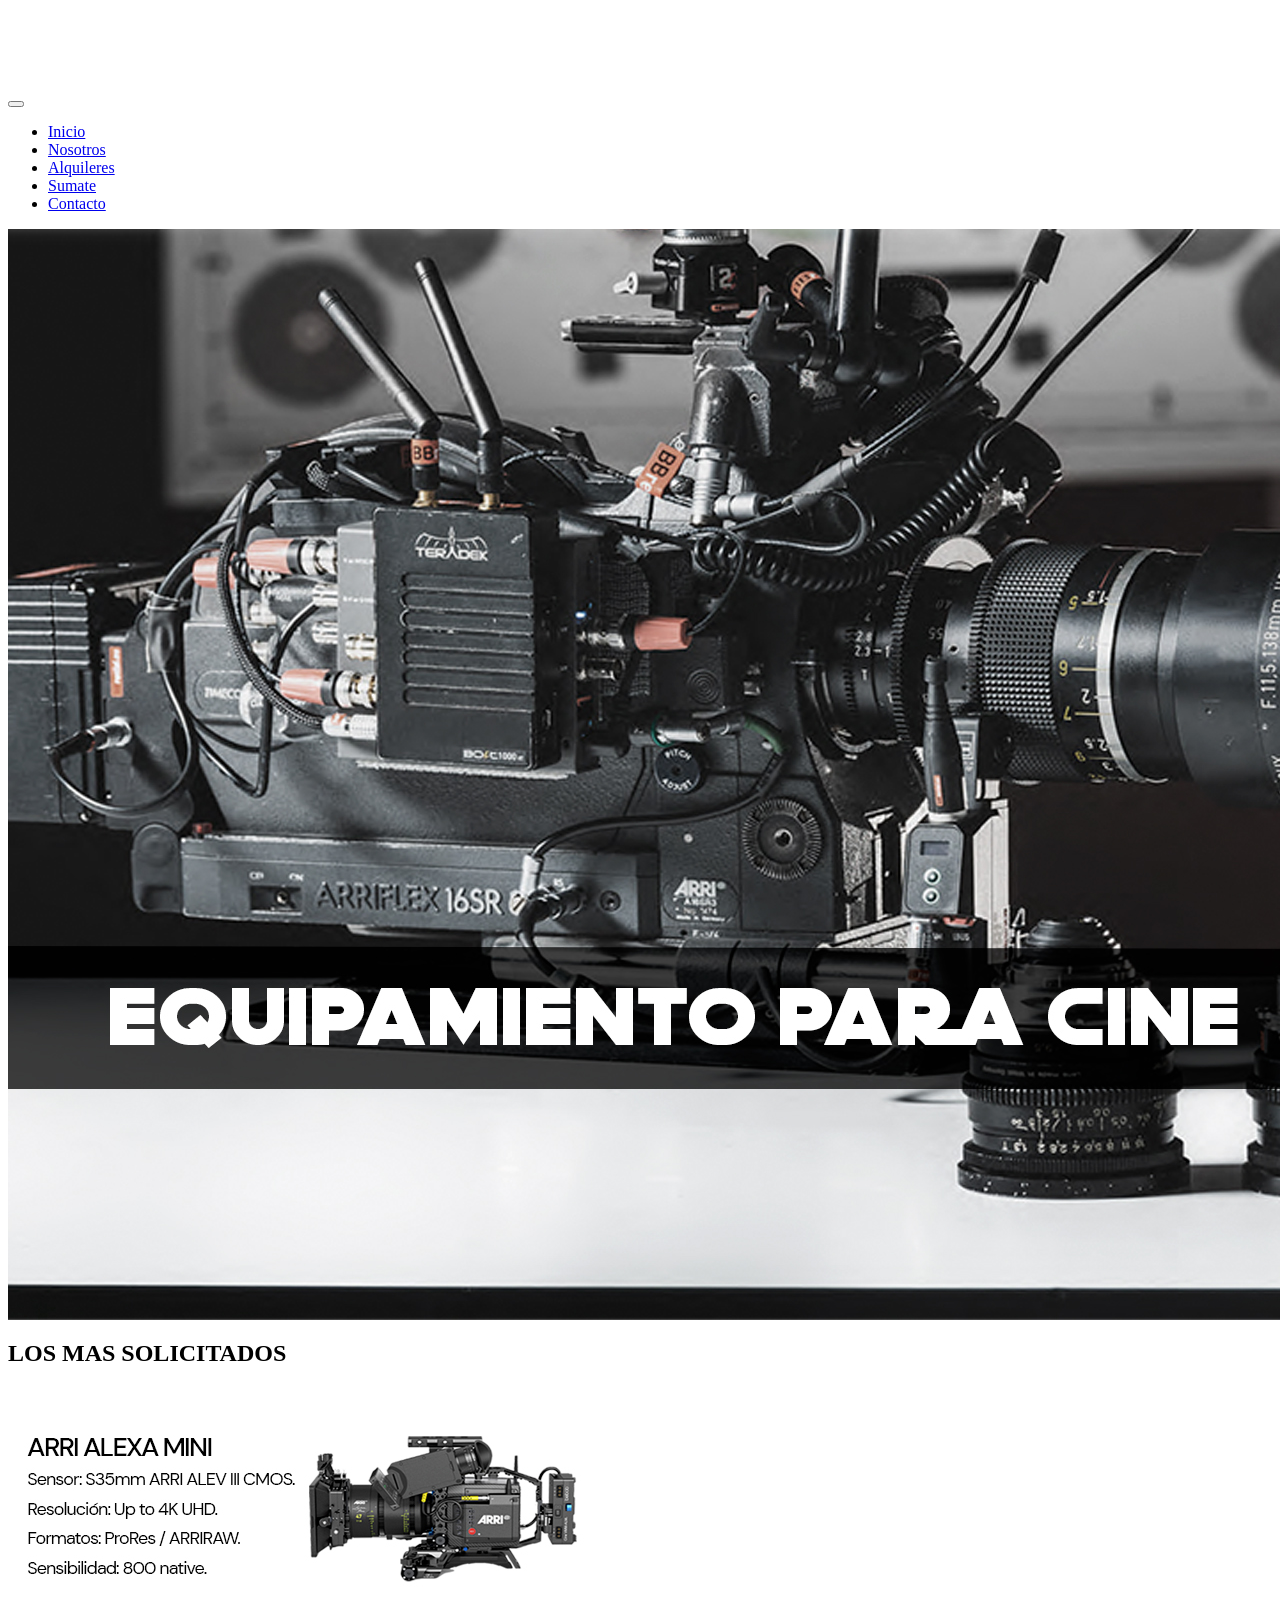
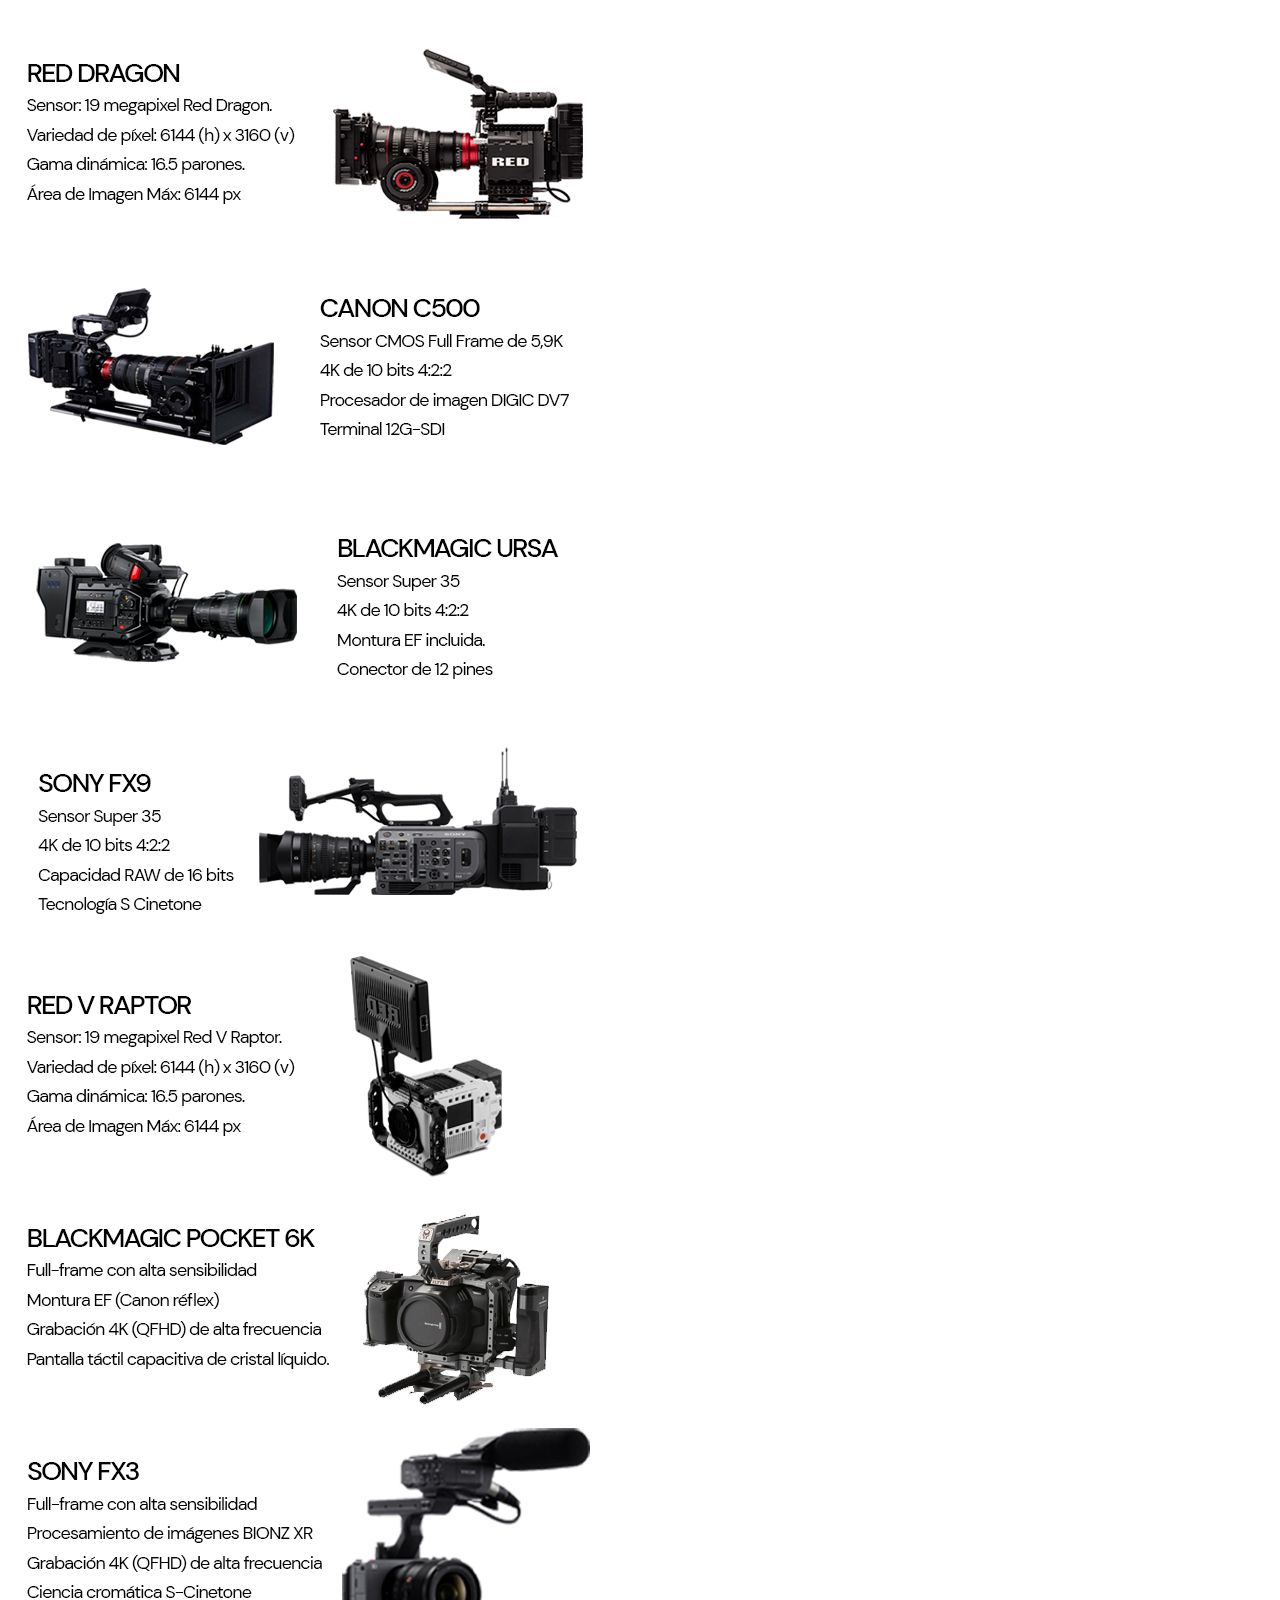
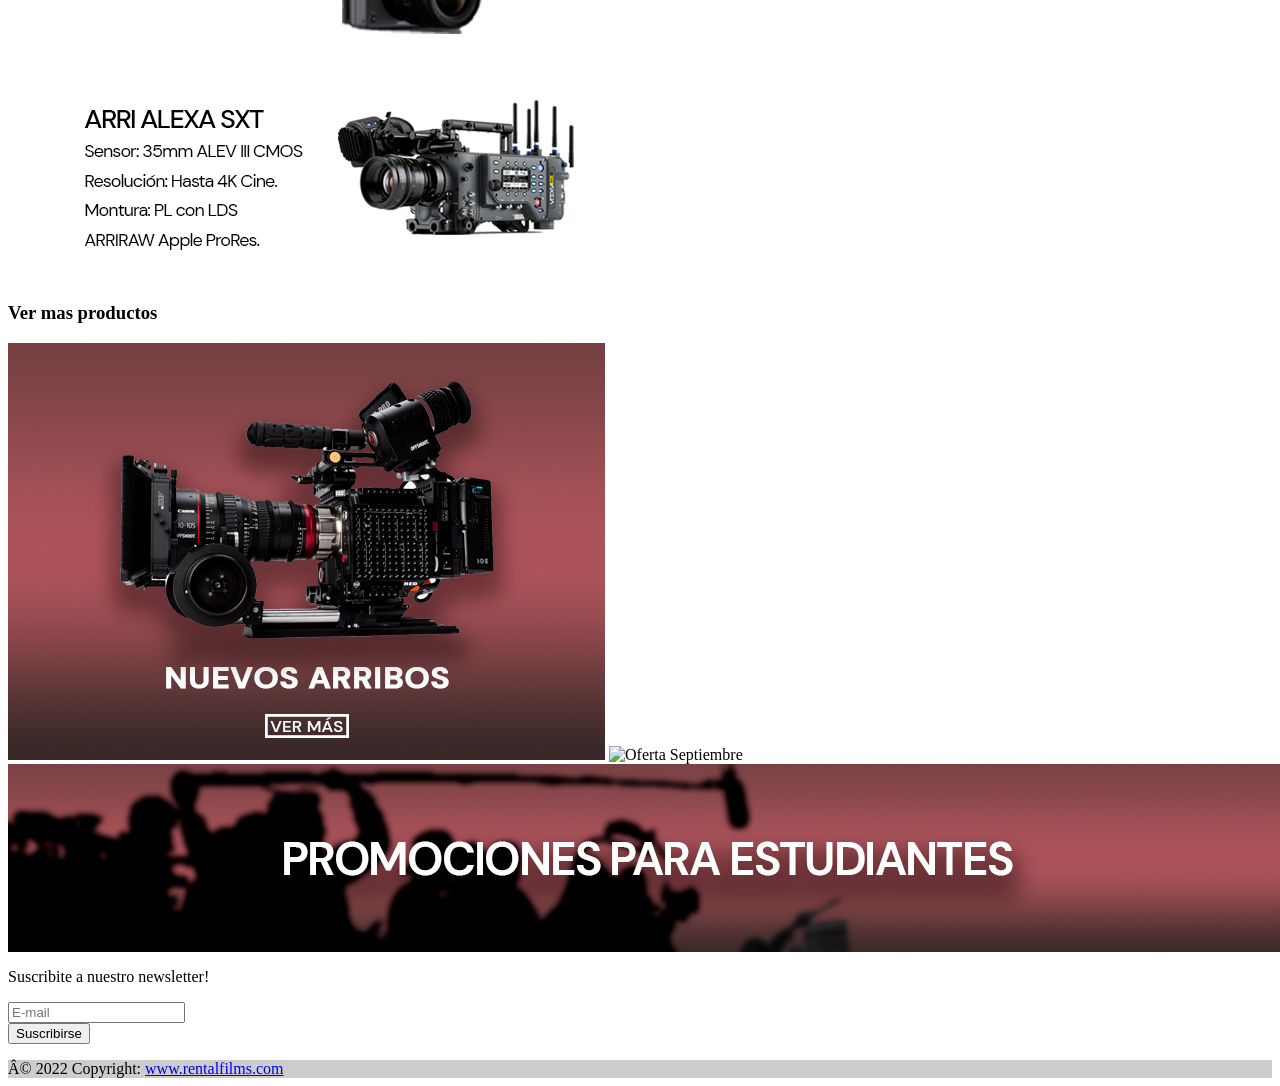
==== commit 73961c77: "update 11" ====
--- a/index.html
+++ b/index.html
@@ -1,48 +1,16 @@
-<!DOCTYPE html>
-<html lang="en">
-  <head>
-    <meta charset="UTF-8" />
-    <meta http-equiv="X-UA-Compatible" content="IE=edge" />
-    <meta name="viewport" content="width=device-width, initial-scale=1.0" />
-    <title>Rental Films</title>
-    <link rel="icon" type="image/jpg" href="./Images/favicon.png" />
-    <link
-      href="https://cdn.jsdelivr.net/npm/bootstrap@5.2.1/dist/css/bootstrap.min.css"
-      rel="stylesheet"
-      integrity="sha384-iYQeCzEYFbKjA/T2uDLTpkwGzCiq6soy8tYaI1GyVh/UjpbCx/TYkiZhlZB6+fzT"
-      crossorigin="anonymous"
-    />
-    <link
-      rel="stylesheet"
-      href="https://use.fontawesome.com/releases/v5.8.1/css/all.css"
-      integrity="sha384-50oBUHEmvpQ+1lW4y57PTFmhCaXp0ML5d60M1M7uH2+nqUivzIebhndOJK28anvf"
-      crossorigin="anonymous"
-    />
 
-    <link rel="stylesheet" href="css/style.css" />
-    <link rel="preconnect" href="https://fonts.googleapis.com" />
-    <link rel="preconnect" href="https://fonts.gstatic.com" crossorigin />
-    <link
-      href="https://fonts.googleapis.com/css2?family=DM+Sans:ital,wght@0,400;0,500;0,700;1,400;1,500;1,700&display=swap"
-      rel="stylesheet"
-    />
-  </head>
   <body class="body">
     <!-- Header -->
     <header class="main_header">
       <nav class="navbar navbar-expand-lg bg-dark navbar-dark">
         <div class="container-fluid">
-          <div style="width: 150px">
+          <div style="width:150px;">
             <a href="./index.html">
               <h1>
-                <img
-                  class="img-fluid w-100 m-auto hidden lg-up"
-                  src="./Images/logo_rental_films_white.png"
-                  alt="Logo fluid"
-                />
-              </h1>
-            </a>
-          </div>
+          <img class="img-fluid w-100 m-auto hidden lg-up" src="./Images/logo_rental_films_white.png" alt="Logo fluid">
+        </h1>
+        </a>
+        </div>
           <button
             class="navbar-toggler"
             type="button"
@@ -50,15 +18,13 @@
             data-bs-target="#navbarTogglerDemo03"
             aria-controls="navbarTogglerDemo03"
             aria-expanded="false"
-            aria-label="Toggle navigation"
-          >
+            aria-label="Toggle navigation">
             <span class="navbar-toggler-icon"></span>
           </button>
           <div
             class="container collapse navbar-collapse"
-            id="navbarTogglerDemo03"
-          >
-            <ul class="navbar-nav ms-auto mb-2 mb-lg-0">
+            id="navbarTogglerDemo03">
+            <ul class="navbar-nav ms-auto mb-2 mb-lg-0">              
               <li class="nav-item">
                 <a class="nav-link text-light" href="./index.html">Inicio</a>
               </li>
@@ -180,12 +146,12 @@
         </div>
       </section>
     </main>
+        <!-- Fin Main -->
     <script
-      src="https://cdn.jsdelivr.net/npm/bootstrap@5.2.1/dist/js/bootstrap.bundle.min.js"
-      integrity="sha384-u1OknCvxWvY5kfmNBILK2hRnQC3Pr17a+RTT6rIHI7NnikvbZlHgTPOOmMi466C8"
-      crossorigin="anonymous"
-    ></script>
-    <!-- Fin Main -->
+    src="https://cdn.jsdelivr.net/npm/bootstrap@5.2.1/dist/js/bootstrap.bundle.min.js"
+    integrity="sha384-u1OknCvxWvY5kfmNBILK2hRnQC3Pr17a+RTT6rIHI7NnikvbZlHgTPOOmMi466C8"
+    crossorigin="anonymous"
+  ></script>
   </body>
 <!-- Footer -->
 <div>
@@ -250,19 +216,12 @@
                       Suscribirse
                     </button>
                   </div>
-                  <!--Grid column-->
                 </div>
-                <!--Grid row-->
               </form>
             </section>
-            <!-- Section: Form -->
           </div>
       </section>
-
-      <!-- Section: Social media -->
     </div>
-    <!-- Grid container -->
-
     <!-- Copyright -->
     <div class="text-center p-3" style="background-color: rgba(0, 0, 0, 0.2)">
       © 2022 Copyright:
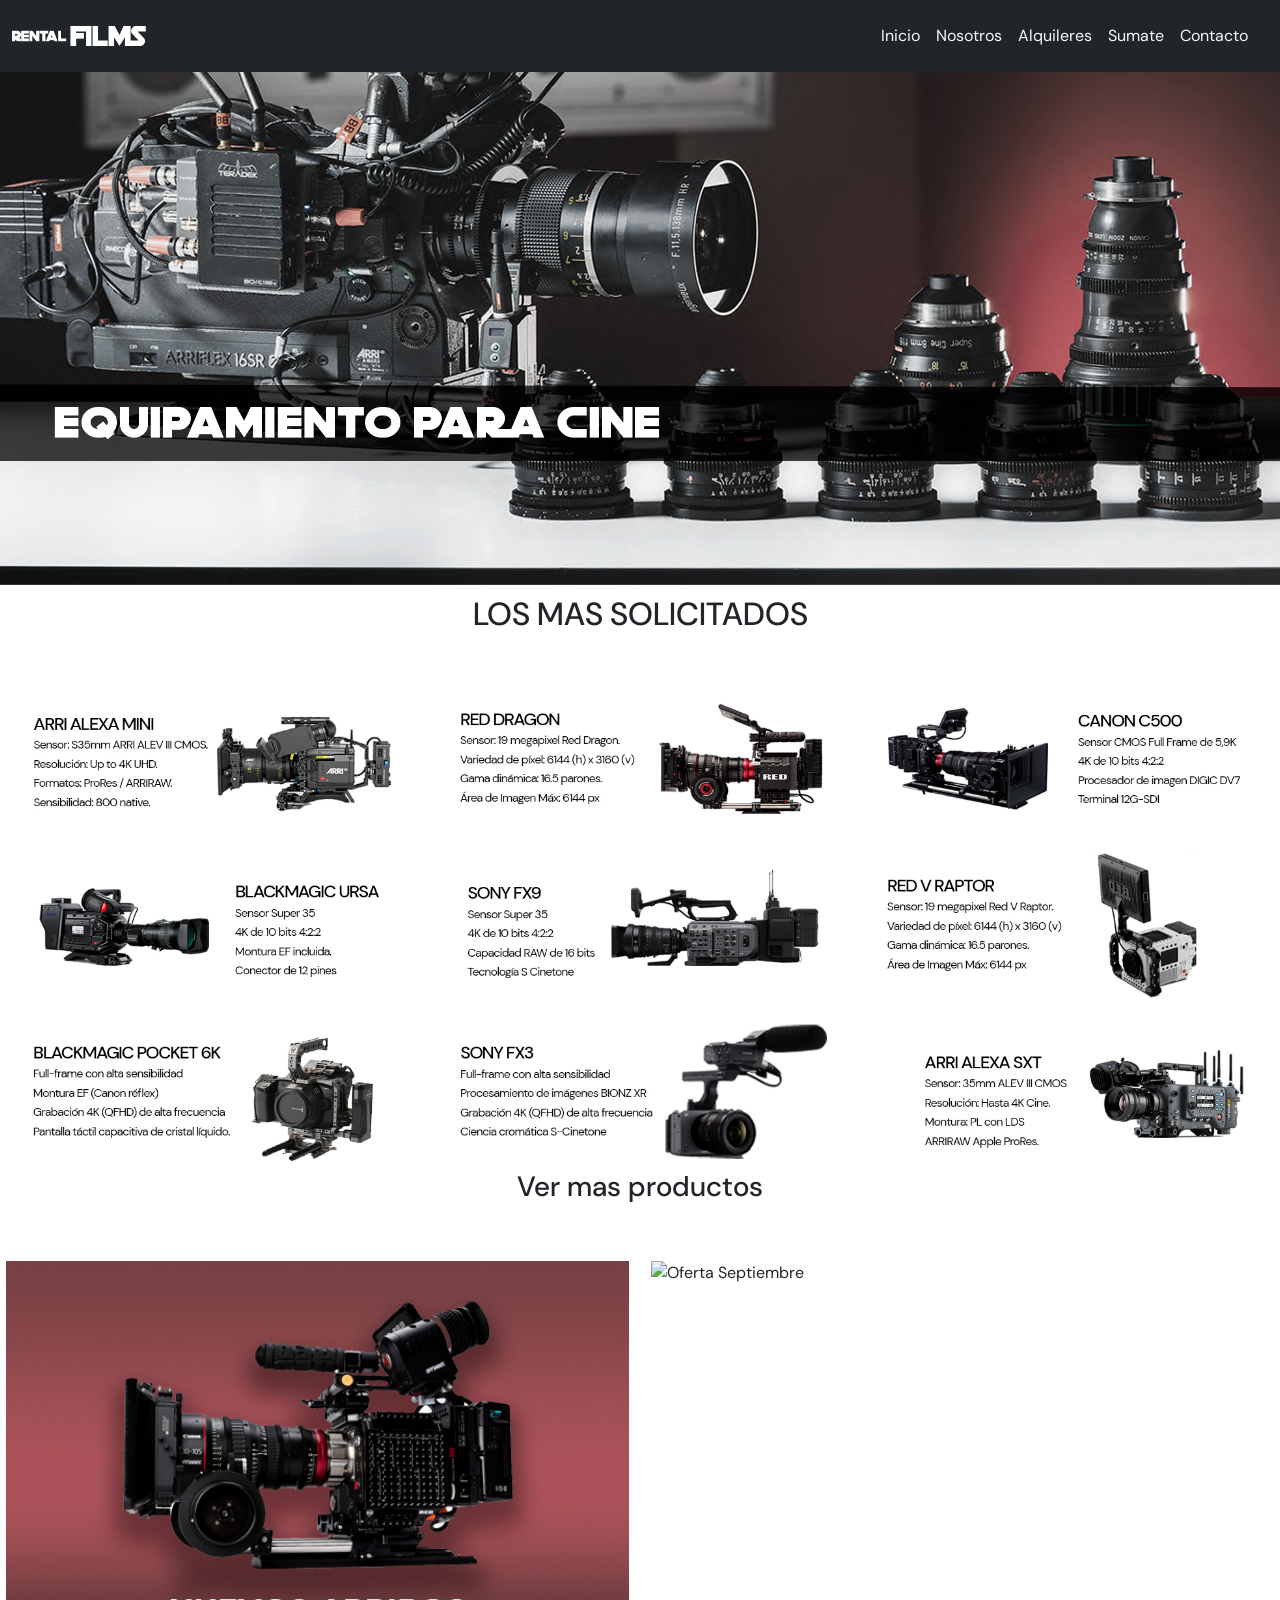
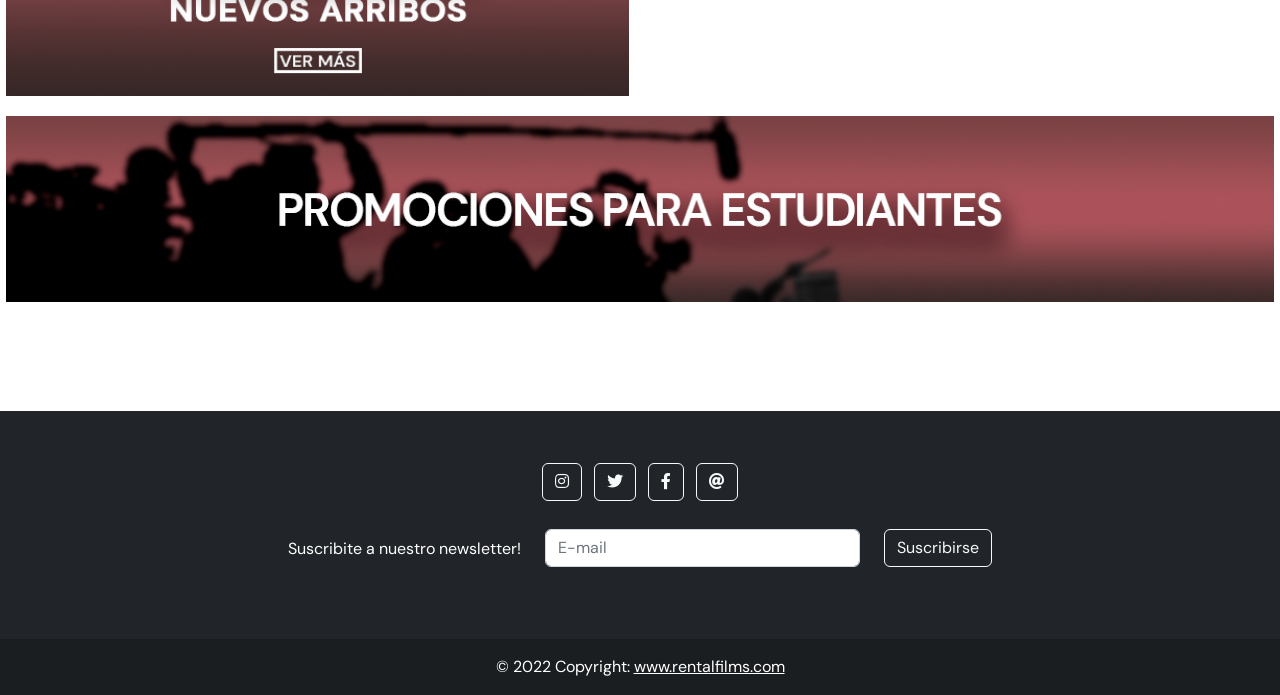
==== commit 6ee91dd6: "update 11" ====
--- a/index.html
+++ b/index.html
@@ -1,16 +1,48 @@
-
+<!DOCTYPE html>
+<html lang="en">
+  <head>
+    <meta charset="UTF-8" />
+    <meta http-equiv="X-UA-Compatible" content="IE=edge" />
+    <meta name="viewport" content="width=device-width, initial-scale=1.0" />
+    <title>Rental Films</title>
+    <link rel="icon" type="image/jpg" href="./Images/favicon.png" />
+    <link
+      href="https://cdn.jsdelivr.net/npm/bootstrap@5.2.1/dist/css/bootstrap.min.css"
+      rel="stylesheet"
+      integrity="sha384-iYQeCzEYFbKjA/T2uDLTpkwGzCiq6soy8tYaI1GyVh/UjpbCx/TYkiZhlZB6+fzT"
+      crossorigin="anonymous"
+    />
+    <link
+      rel="stylesheet"
+      href="https://use.fontawesome.com/releases/v5.8.1/css/all.css"
+      integrity="sha384-50oBUHEmvpQ+1lW4y57PTFmhCaXp0ML5d60M1M7uH2+nqUivzIebhndOJK28anvf"
+      crossorigin="anonymous"
+    />
+
+    <link rel="stylesheet" href="css/style.css" />
+    <link rel="preconnect" href="https://fonts.googleapis.com" />
+    <link rel="preconnect" href="https://fonts.gstatic.com" crossorigin />
+    <link
+      href="https://fonts.googleapis.com/css2?family=DM+Sans:ital,wght@0,400;0,500;0,700;1,400;1,500;1,700&display=swap"
+      rel="stylesheet"
+    />
+  </head>
   <body class="body">
     <!-- Header -->
     <header class="main_header">
       <nav class="navbar navbar-expand-lg bg-dark navbar-dark">
         <div class="container-fluid">
-          <div style="width:150px;">
+          <div style="width: 150px">
             <a href="./index.html">
               <h1>
-          <img class="img-fluid w-100 m-auto hidden lg-up" src="./Images/logo_rental_films_white.png" alt="Logo fluid">
-        </h1>
-        </a>
-        </div>
+                <img
+                  class="img-fluid w-100 m-auto hidden lg-up"
+                  src="./Images/logo_rental_films_white.png"
+                  alt="Logo fluid"
+                />
+              </h1>
+            </a>
+          </div>
           <button
             class="navbar-toggler"
             type="button"
@@ -18,13 +50,15 @@
             data-bs-target="#navbarTogglerDemo03"
             aria-controls="navbarTogglerDemo03"
             aria-expanded="false"
-            aria-label="Toggle navigation">
+            aria-label="Toggle navigation"
+          >
             <span class="navbar-toggler-icon"></span>
           </button>
           <div
             class="container collapse navbar-collapse"
-            id="navbarTogglerDemo03">
-            <ul class="navbar-nav ms-auto mb-2 mb-lg-0">              
+            id="navbarTogglerDemo03"
+          >
+            <ul class="navbar-nav ms-auto mb-2 mb-lg-0">
               <li class="nav-item">
                 <a class="nav-link text-light" href="./index.html">Inicio</a>
               </li>
@@ -135,7 +169,7 @@
           />
           <img
             class="oferta_del_mes"
-            src="./Images/mes_del_audio2.jpg"
+            src="./Images/oferta_mes.jpg"
             alt="Oferta Septiembre"
           />
           <img
@@ -146,49 +180,49 @@
         </div>
       </section>
     </main>
-        <!-- Fin Main -->
     <script
-    src="https://cdn.jsdelivr.net/npm/bootstrap@5.2.1/dist/js/bootstrap.bundle.min.js"
-    integrity="sha384-u1OknCvxWvY5kfmNBILK2hRnQC3Pr17a+RTT6rIHI7NnikvbZlHgTPOOmMi466C8"
-    crossorigin="anonymous"
-  ></script>
+      src="https://cdn.jsdelivr.net/npm/bootstrap@5.2.1/dist/js/bootstrap.bundle.min.js"
+      integrity="sha384-u1OknCvxWvY5kfmNBILK2hRnQC3Pr17a+RTT6rIHI7NnikvbZlHgTPOOmMi466C8"
+      crossorigin="anonymous"
+    ></script>
+    <!-- Fin Main -->
   </body>
-<!-- Footer -->
-<div>
-  <footer class="bg-dark text-center text-white">
-    <!-- Grid container -->
-    <div class="container p-4 p-sm-4 p-md-4 p-xl-4">
-      <!-- Section: Social media -->
-      <section class="p-4 p-sm-4 p-md-4 p-xl-4">
-        <!-- Instagram -->
-        <a
-          class="btn btn-outline-light btn-floating m-1"
-          href="https://instagram.com"
-          role="button"
-          ><i class="fab fa-instagram"></i
-        ></a>
-        <!-- Twitter -->
-        <a
-          class="btn btn-outline-light btn-floating m-1"
-          href="https://twitter.com"
-          role="button"
-          ><i class="fab fa-twitter"></i
-        ></a>
-        <!-- Facebook -->
-        <a
-          class="btn btn-outline-light btn-floating m-1"
-          href="https://facebook.com"
-          role="button"
-          ><i class="fab fa-facebook-f"></i
-        ></a>
-
-        <!-- Mail -->
-        <a
-          class="btn btn-outline-light btn-floating m-1"
-          href="https://gmail.com"
-          role="button"
-          ><i class="fas fa-at"></i
-        ></a>
+  <!-- Footer -->
+  <div>
+    <footer class="bg-dark text-center text-white">
+      <!-- Grid container -->
+      <div class="container p-4 p-sm-4 p-md-4 p-xl-4">
+        <!-- Section: Social media -->
+        <section class="p-4 p-sm-4 p-md-4 p-xl-4">
+          <!-- Instagram -->
+          <a
+            class="btn btn-outline-light btn-floating m-1"
+            href="https://instagram.com"
+            role="button"
+            ><i class="fab fa-instagram"></i
+          ></a>
+          <!-- Twitter -->
+          <a
+            class="btn btn-outline-light btn-floating m-1"
+            href="https://twitter.com"
+            role="button"
+            ><i class="fab fa-twitter"></i
+          ></a>
+          <!-- Facebook -->
+          <a
+            class="btn btn-outline-light btn-floating m-1"
+            href="https://facebook.com"
+            role="button"
+            ><i class="fab fa-facebook-f"></i
+          ></a>
+
+          <!-- Mail -->
+          <a
+            class="btn btn-outline-light btn-floating m-1"
+            href="https://gmail.com"
+            role="button"
+            ><i class="fas fa-at"></i
+          ></a>
           <!-- Grid container -->
           <div class="container p-4 pb-0" class>
             <!-- Section: Form -->
@@ -198,15 +232,18 @@
                 <div class="row d-flex justify-content-center">
                   <!--Grid column-->
                   <div class="col-auto">
-                    <p class="pt-2">
-                      Suscribite a nuestro newsletter!
-                    </p>
+                    <p class="pt-2">Suscribite a nuestro newsletter!</p>
                   </div>
                   <!--Grid column-->
                   <div class="col-md-4 col-12">
                     <!-- Email input -->
                     <div class="form-outline form-white mb-4">
-                      <input type="email" id="form5Example2" class="form-control" placeholder="E-mail"/>
+                      <input
+                        type="email"
+                        id="form5Example2"
+                        class="form-control"
+                        placeholder="E-mail"
+                      />
                     </div>
                   </div>
                   <!--Grid column-->
@@ -216,19 +253,26 @@
                       Suscribirse
                     </button>
                   </div>
+                  <!--Grid column-->
                 </div>
+                <!--Grid row-->
               </form>
             </section>
+            <!-- Section: Form -->
           </div>
-      </section>
-    </div>
-    <!-- Copyright -->
-    <div class="text-center p-3" style="background-color: rgba(0, 0, 0, 0.2)">
-      © 2022 Copyright:
-      <a class="text-white" href="https://google.com/">www.rentalfilms.com</a>
-    </div>
-    <!-- Copyright -->
-  </footer>
-</div>
-<!-- Fin Footer -->
+        </section>
+
+        <!-- Section: Social media -->
+      </div>
+      <!-- Grid container -->
+
+      <!-- Copyright -->
+      <div class="text-center p-3" style="background-color: rgba(0, 0, 0, 0.2)">
+        © 2022 Copyright:
+        <a class="text-white" href="https://google.com/">www.rentalfilms.com</a>
+      </div>
+      <!-- Copyright -->
+    </footer>
+  </div>
+  <!-- Fin Footer -->
 </html>
